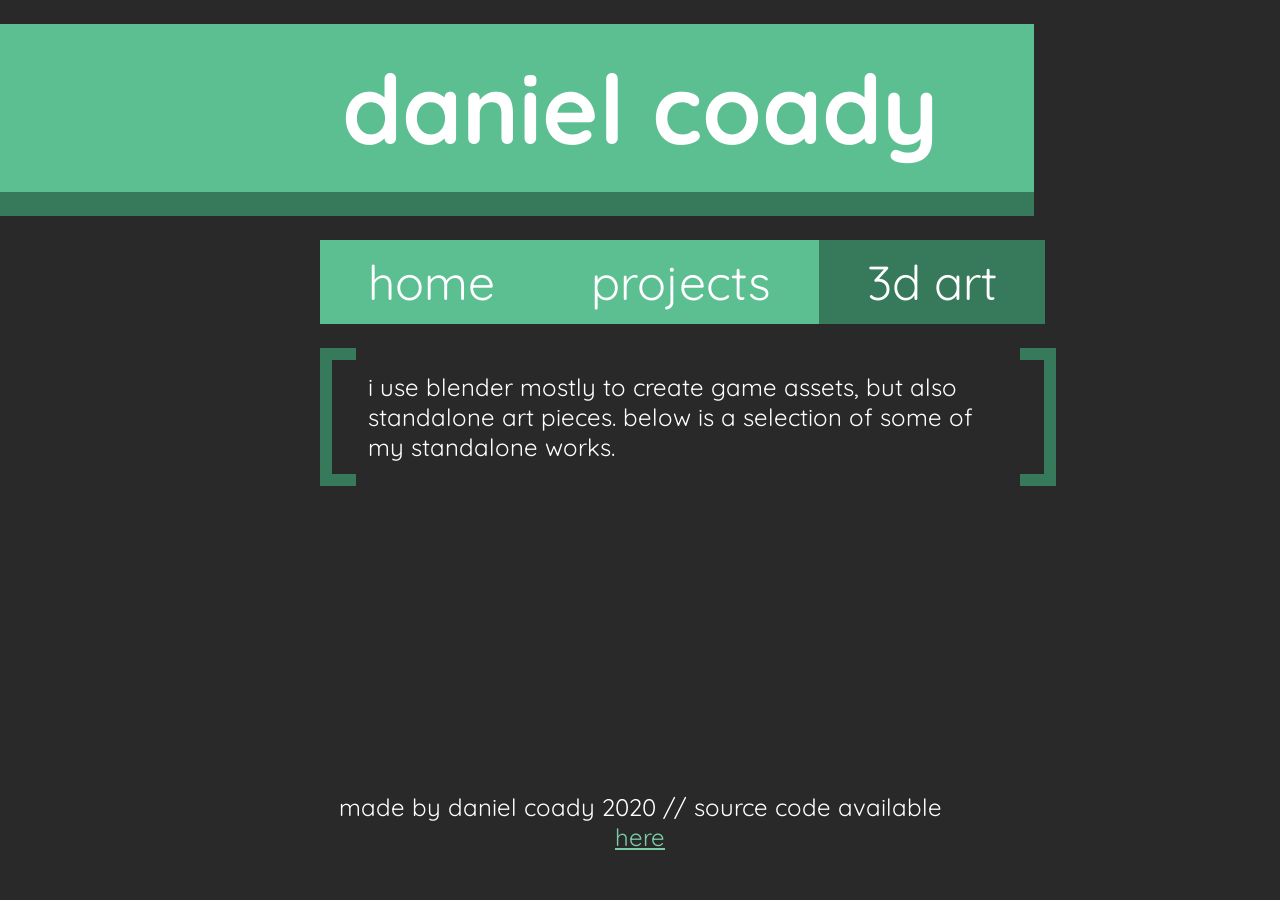
==== 3dart.html @ a42a3adc "add more content to pages" ====
<!DOCTYPE html>
<html>
    <head>
        <meta charset="UTF-8" />
        <meta name="description" content="daniel coady. full stack/game dev and 3D artist" />
        <meta name="keywords" content="daniel coady, portfolio, game dev portfolio, developer portfolio, programming portfolio, 3D artist portfolio, web developer portfolio, full stack developer portflio" />
        <meta name="author" content="Daniel Coady" />
        <meta name="viewport" content="width=device-width, initial-scale=1.0" />

        <title>daniel coady. developer, 3d artist.</title>

        <link href="https://fonts.googleapis.com/css2?family=Quicksand:wght@500&display=swap" rel="stylesheet" />
        <link href="styles/main.css" type="text/css" rel="stylesheet" />
        <link href="styles/3dart-colors.css" type="text/css" rel="stylesheet" />
    </head>

    <body>
        <header>
            <div class="header-bg"></div>
            <h1 class="header-text">Daniel Coady</h1>
        </header>

        <main>
            <nav>
                <ul>
                    <li><a href="index.html">Home</a></li>
                    <li><a href="projects.html">Projects</a></li>
                    <li class="current-nav-item"><a href="3dart.html">3D Art</a></li>
                </ul>
            </nav>

            <p class="accented-content">
                I use Blender mostly to create game assets, but also standalone art pieces. Below is a selection
                of some of my standalone works.
            </p>
        </main>

        <footer>
            <p>
                Made by Daniel Coady 2020 // Source code available
                <a href="https://github.com/pondodev/pondodotdev" target="_blank">here</a>
            </p>
        </footer>
    </body>
</html>
---- styles/main.css ----
/* general */
:root {
    font-size: 75%;

    --content-width: 50vw;
    --border-width: 2rem;
    --brackets-width: 1rem;

    /* fallback colours */
    --background-color: #292929;
    --text-color: white;
    --border-color: #5c367a;
    --accent-text-color: #AA7ECD;
    --accent-background-color: #945DC0;
}

body {
    margin: 0;
    min-height: 100vh;

    font-family: 'Quicksand', sans-serif;
    font-size: 2rem;
    text-transform: lowercase;
    color: var(--text-color);

    background-color: var(--background-color);

    display: flex;
    flex-direction: column;
    justify-content: space-between;
}

a {
    color: var(--accent-text-color);
    padding: 0.2rem;
    transition: all 0.2s ease-in-out;
}

a:hover {
    --shadow-distance: 0.5rem;
    color: var(--text-color);
    background-color: var(--accent-background-color);
    box-shadow: var(--shadow-distance) var(--shadow-distance) var(--border-color);
    transition: all 0.2s ease-in-out;
}

a:active {
    --shadow-distance: 0;
    color: var(--text-color);
    background-color: var(--border-color);
    box-shadow: var(--shadow-distance) var(--shadow-distance) transparent;
    transition: all 0.15s ease-in-out;
}

ul li {
    list-style-type: none;
}

ul {
    padding: 0;
}

.accent-text {
    color: var(--accent-text-color);
}

/* header */
header {
    margin: 2rem 0;
    position: relative;

    display: inline-block;
}

.header-text {
    background-color: var(--accent-background-color);

    text-align: center;
    font-size: 8rem;
    white-space: nowrap;

    margin: 0 auto;
    padding: 2rem 8rem;
    width: min-content;
    height: 100%;

    border-bottom: var(--border-color) solid var(--border-width);
}

.header-bg {
    background-color: var(--accent-background-color);

    position: absolute;
    top: 0;
    left: 0;

    height: calc(100% - var(--border-width));
    width: 50%;
    z-index: -1;

    border-bottom: var(--border-color) solid var(--border-width);
}

/* footer */
footer {
    padding: 4rem 0;
}

footer > p {
    text-align: center;
    margin: 0 auto;
    width: var(--content-width);
}

/* nav bar */
nav {
    font-size: 4rem;
    margin: 0 auto;
    width: max-content;
}

nav ul {
    width: max-content;
    margin: 0;
    padding: 0;
    overflow: hidden;
    background-color: var(--accent-background-color);
}

nav li {
    float: left;
}

nav a {
    display: block;
    color: var(--text-color);
    padding: 1rem 4rem;
    text-decoration: none;
}

nav a:hover, .current-nav-item {
    background-color: var(--border-color);
    box-shadow: none;
}

/* main content */
main {
    flex-grow: 1;
    width: var(--content-width);
    margin: 0 auto;
}

.section-header {
    --horizontal-padding: 4rem;

    font-size: 4rem;
    white-space: nowrap;

    border-left: var(--border-color) solid var(--brackets-width);

    padding: 0 var(--horizontal-padding);
    width: min-content;
    transform: translate(calc((var(--horizontal-padding) + var(--brackets-width)) * -1));
}

.section-subheader {
    font-size: 2rem;
    color: var(--accent-text-color);
    margin: 0;
}

.accented-content {
    padding: 2rem 4rem;
    margin: 2rem auto;
    position: relative;
    width: max-content;
    max-width: var(--content-width);
}

.accented-content:before, .accented-content:after {
    content: "";
    position: absolute;
    width: 2rem;
    top: 0;
    bottom: 0;
    border: var(--border-color) solid var(--brackets-width);
}

.accented-content:before {
    border-right: none;
    left: 0;
}

.accented-content:after {
    border-left: none;
    right: 0;
}
---- styles/3dart-colors.css ----
:root {
    --background-color: #292929;
    --text-color: white;
    --border-color: #367a5b;
    --accent-text-color: #7ccca8;
    --accent-background-color: #5cbf92;
}
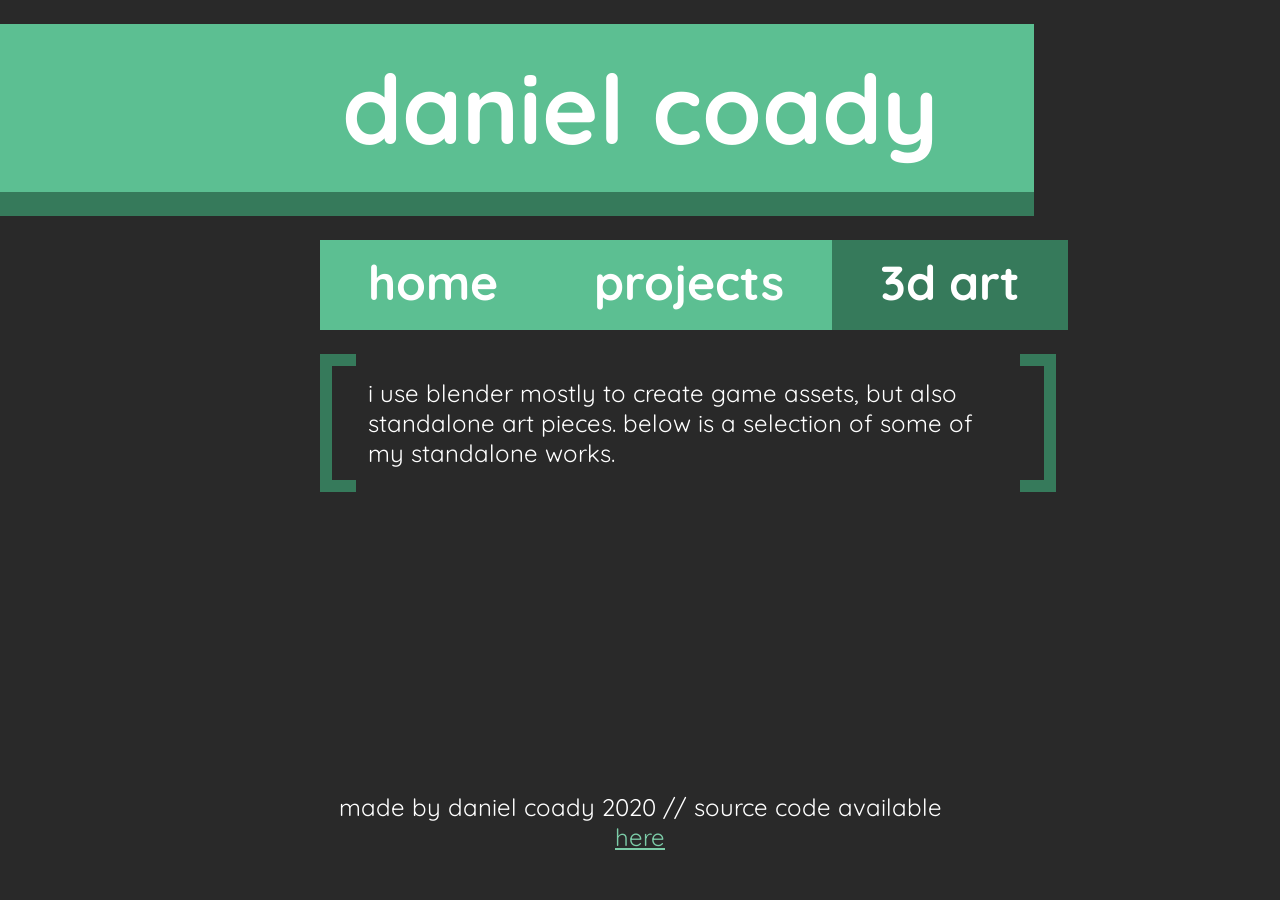
==== commit b8e32b1b: "improve navbar" ====
--- a/3dart.html
+++ b/3dart.html
@@ -7,7 +7,7 @@
         <meta name="author" content="Daniel Coady" />
         <meta name="viewport" content="width=device-width, initial-scale=1.0" />
 
-        <title>daniel coady. developer, 3d artist.</title>
+        <title>daniel coady. - 3d art.</title>
 
         <link href="https://fonts.googleapis.com/css2?family=Quicksand:wght@500&display=swap" rel="stylesheet" />
         <link href="styles/main.css" type="text/css" rel="stylesheet" />
@@ -25,7 +25,7 @@
                 <ul>
                     <li><a href="index.html">Home</a></li>
                     <li><a href="projects.html">Projects</a></li>
-                    <li class="current-nav-item"><a href="3dart.html">3D Art</a></li>
+                    <li><a class="current-nav-item" href="3dart.html">3D Art</a></li>
                 </ul>
             </nav>
 
--- a/styles/main.css
+++ b/styles/main.css
@@ -135,10 +135,18 @@
     display: block;
     color: var(--text-color);
     padding: 1rem 4rem;
+    padding-bottom: 0.5rem;
     text-decoration: none;
-}
-
-nav a:hover, .current-nav-item {
+    border-bottom: transparent solid 1rem;
+    font-weight: bold;
+}
+
+nav a:hover:not(.current-nav-item) {
+    border-bottom: var(--border-color) solid 1rem;
+    box-shadow: none;
+}
+
+.current-nav-item, nav a:hover.current-nav-item {
     background-color: var(--border-color);
     box-shadow: none;
 }
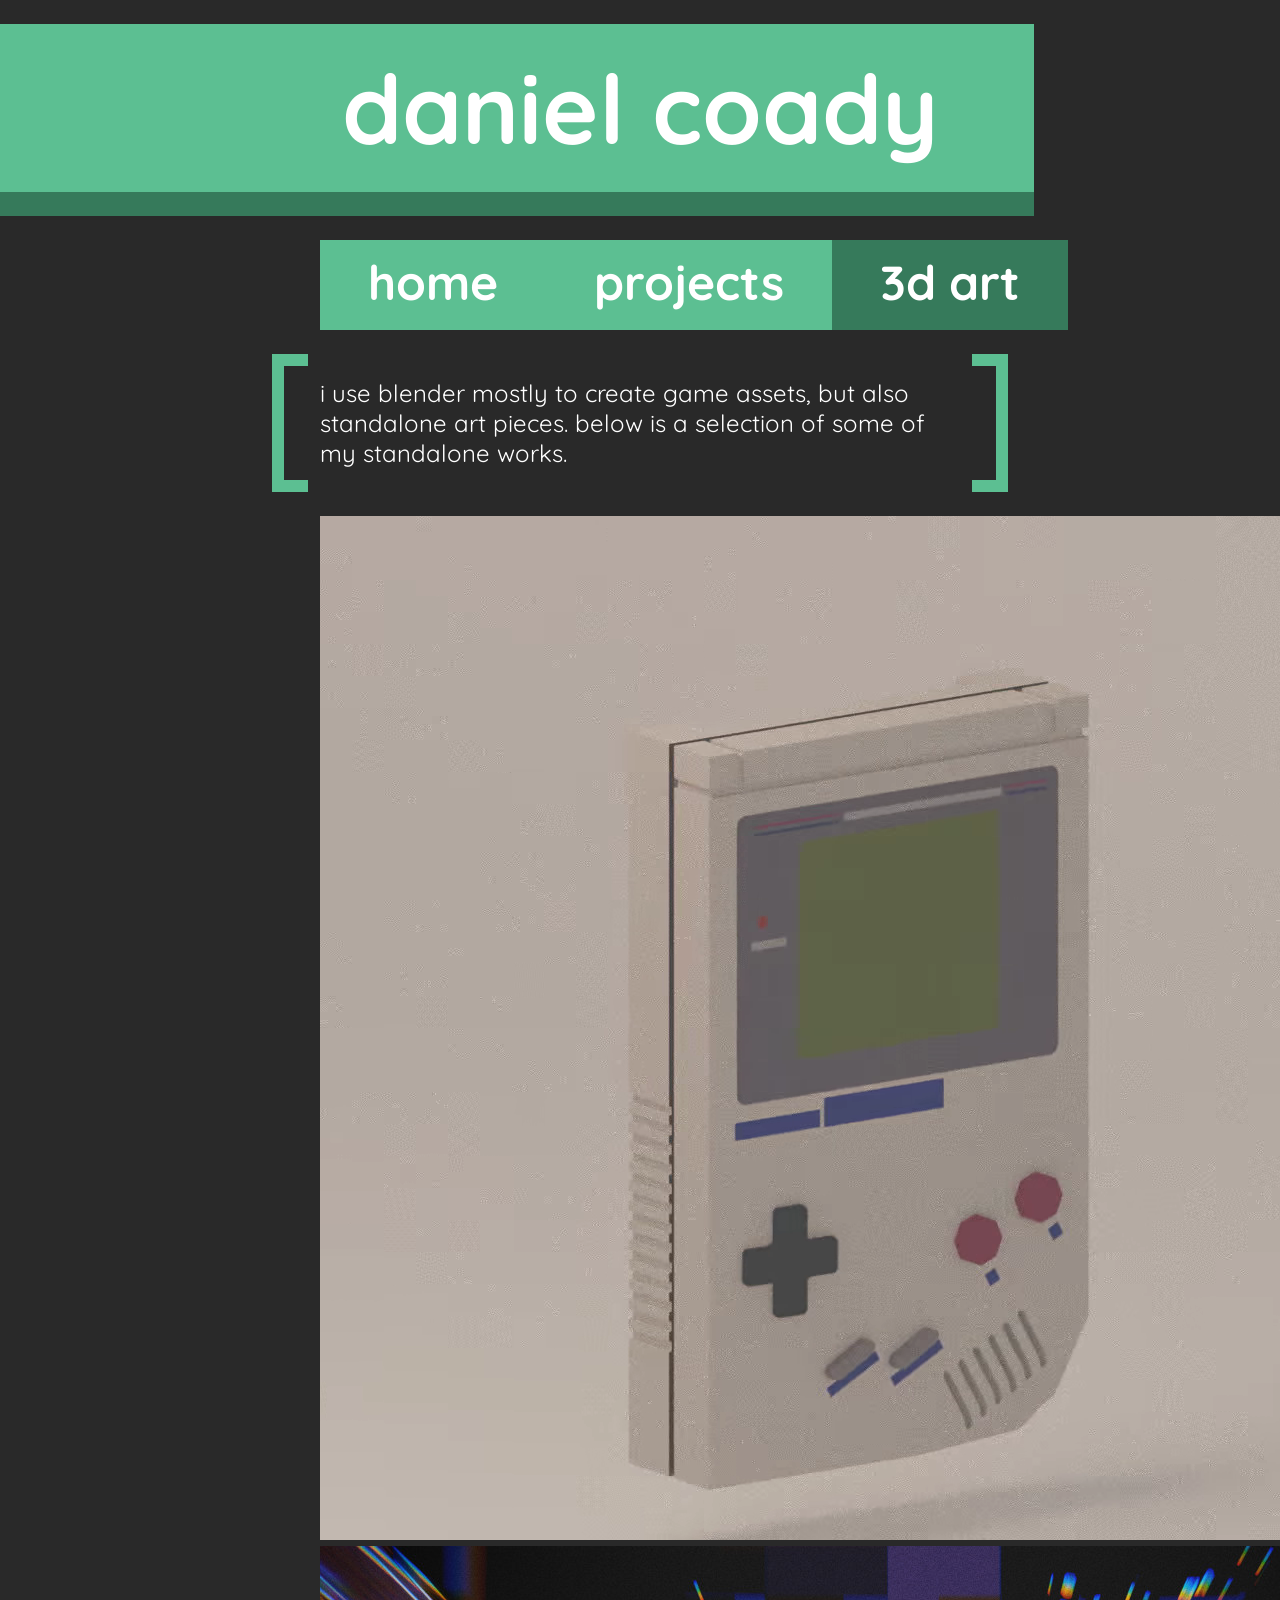
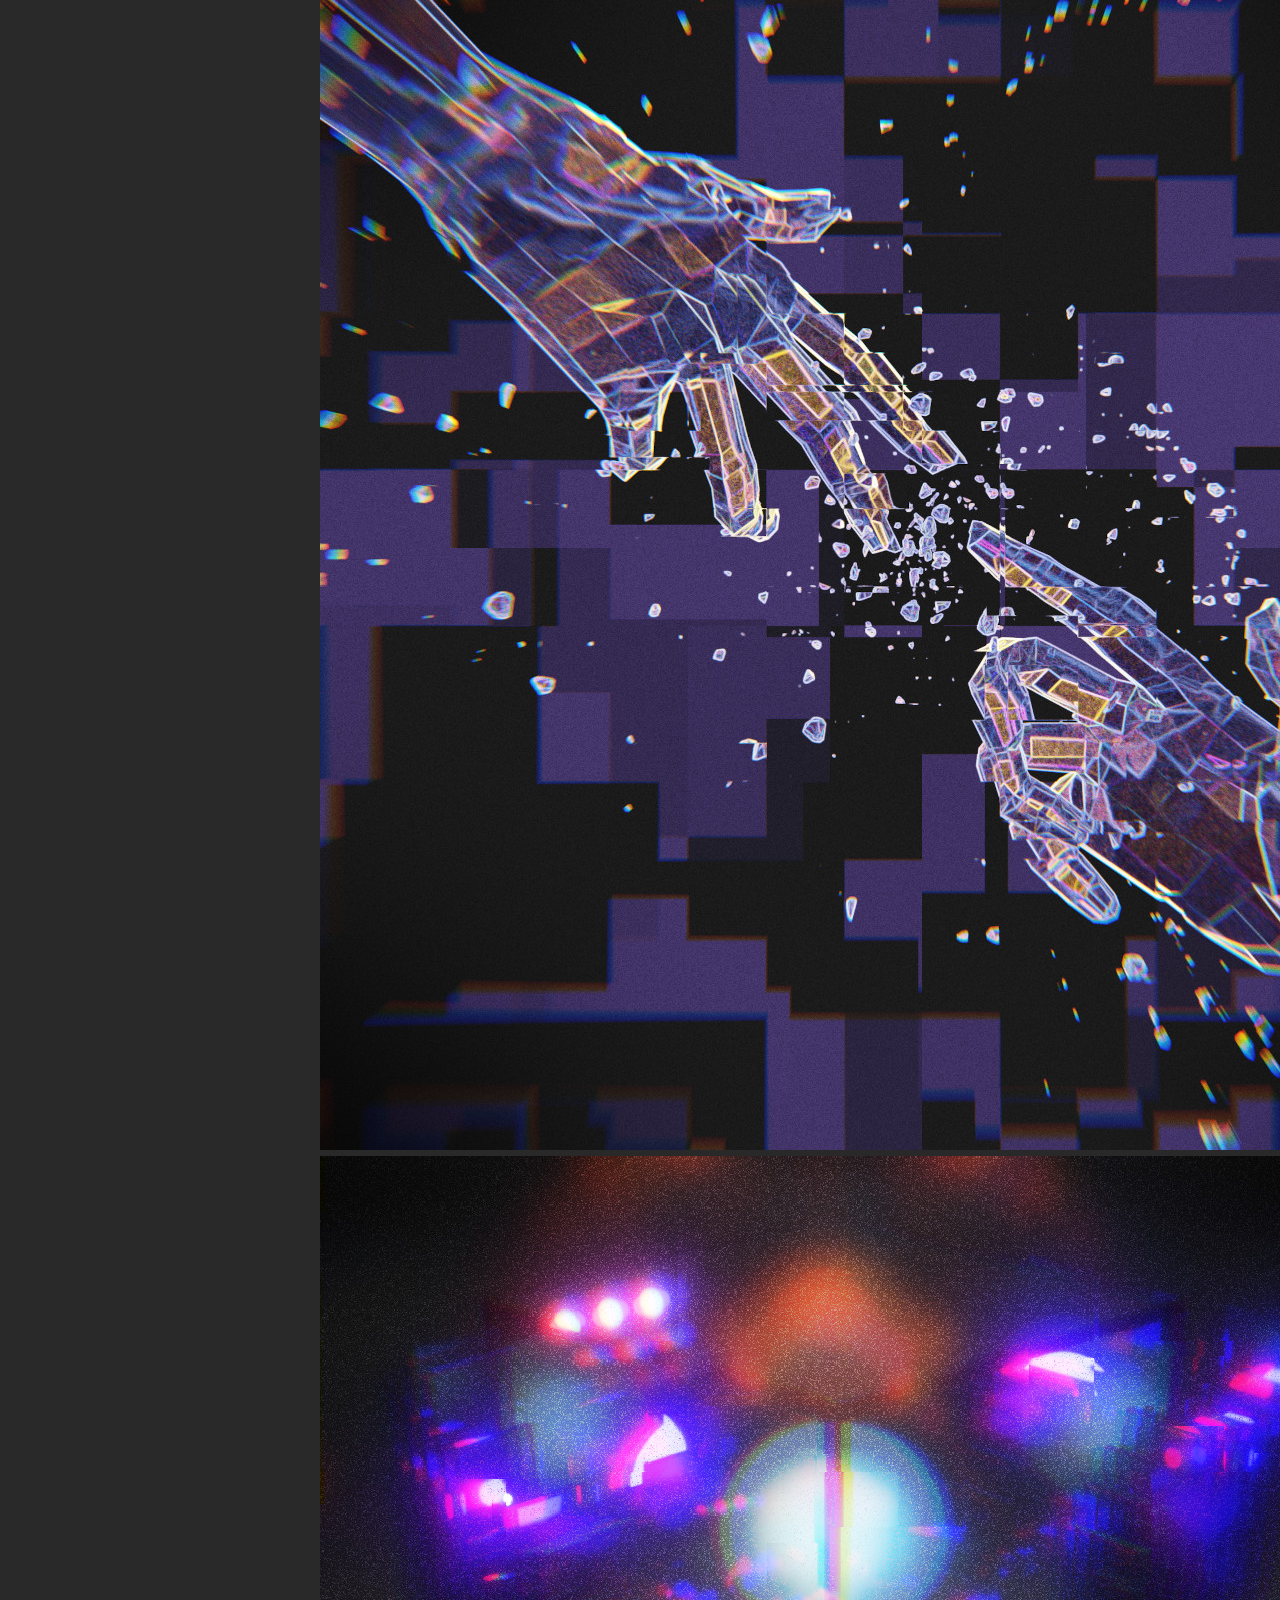
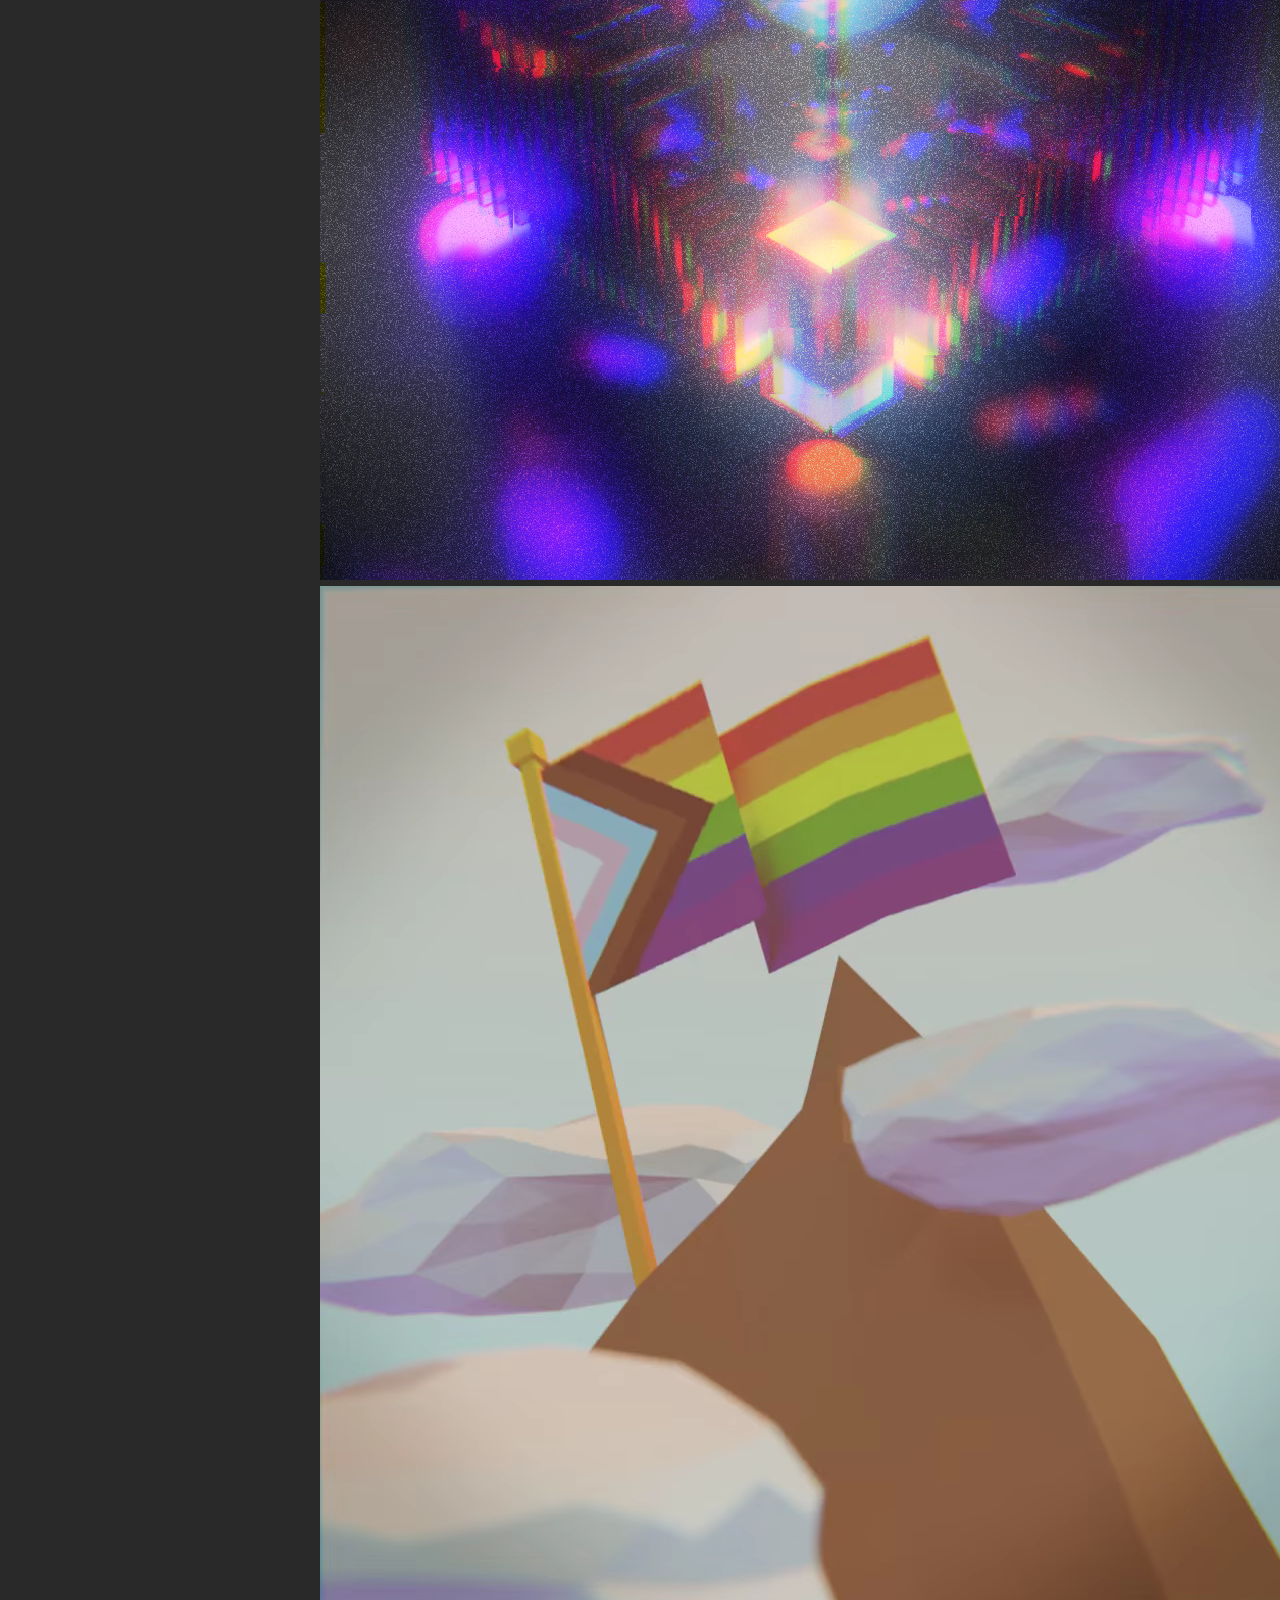
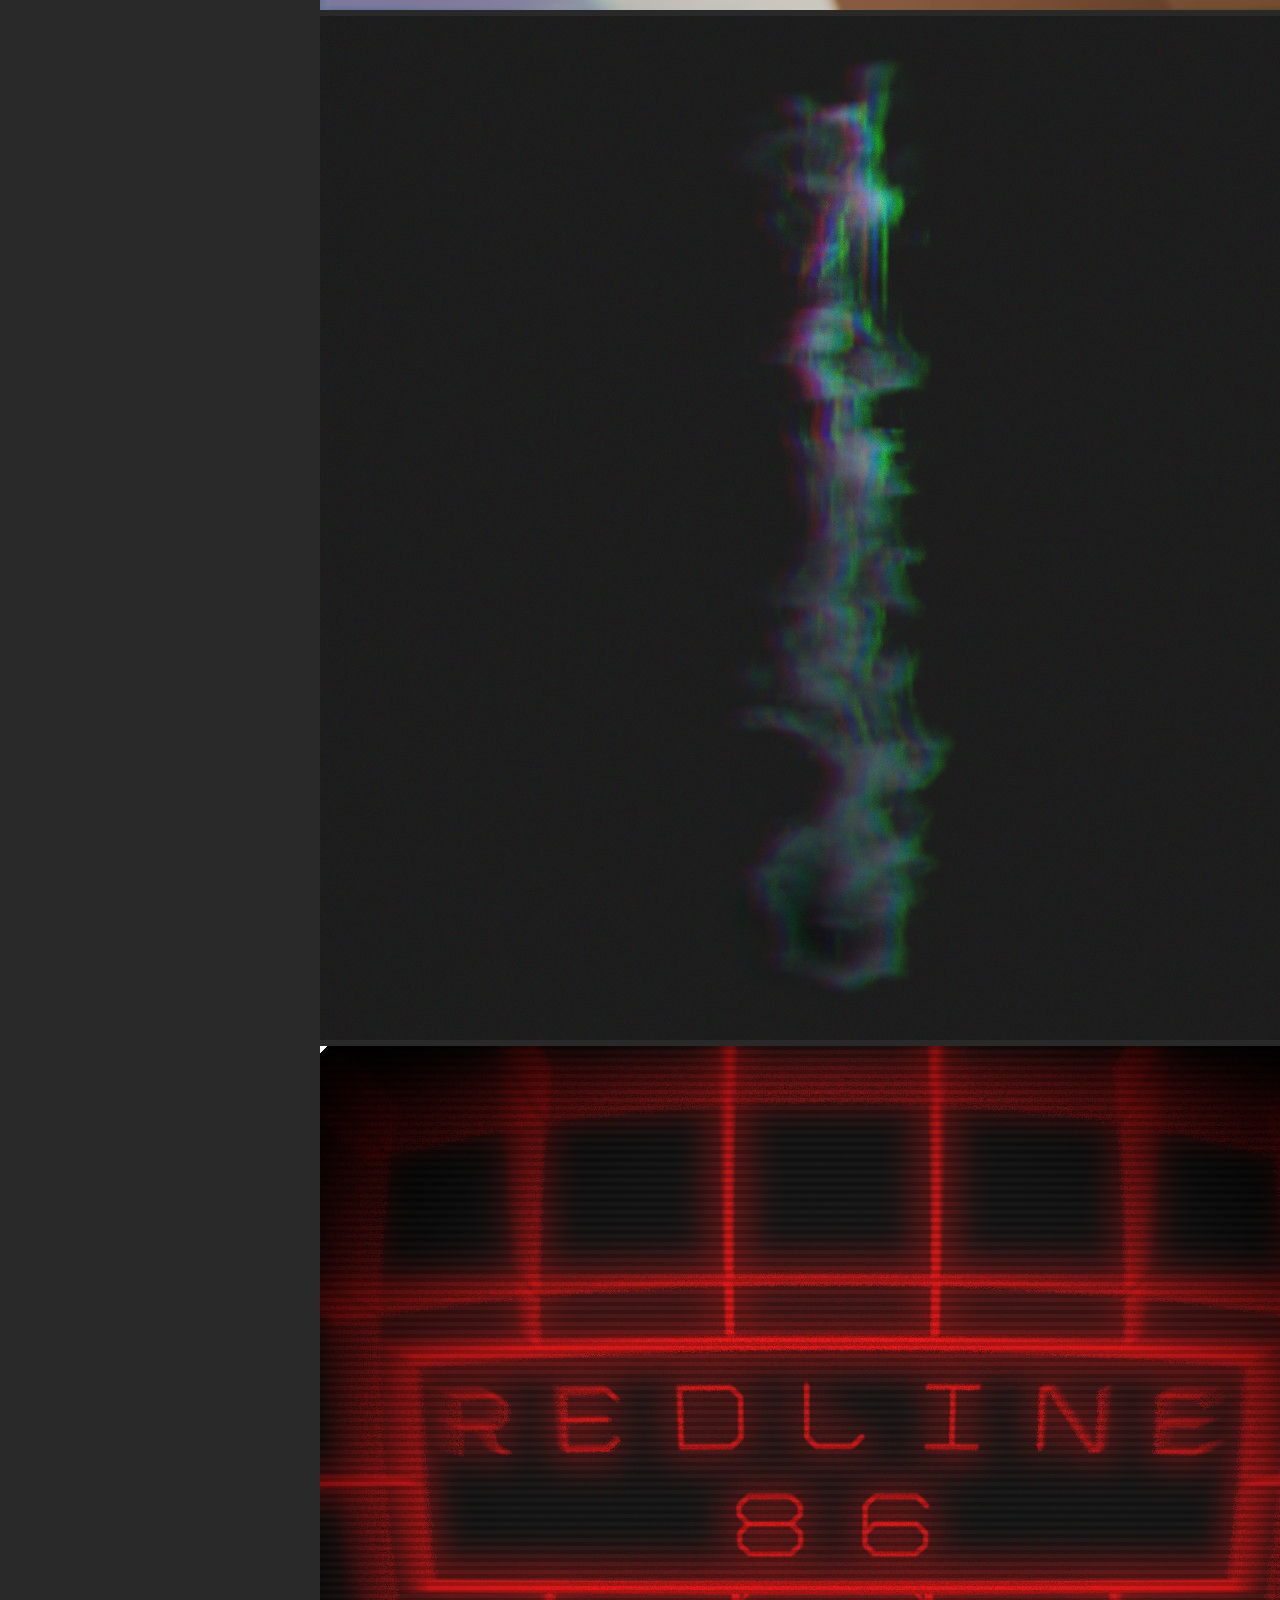
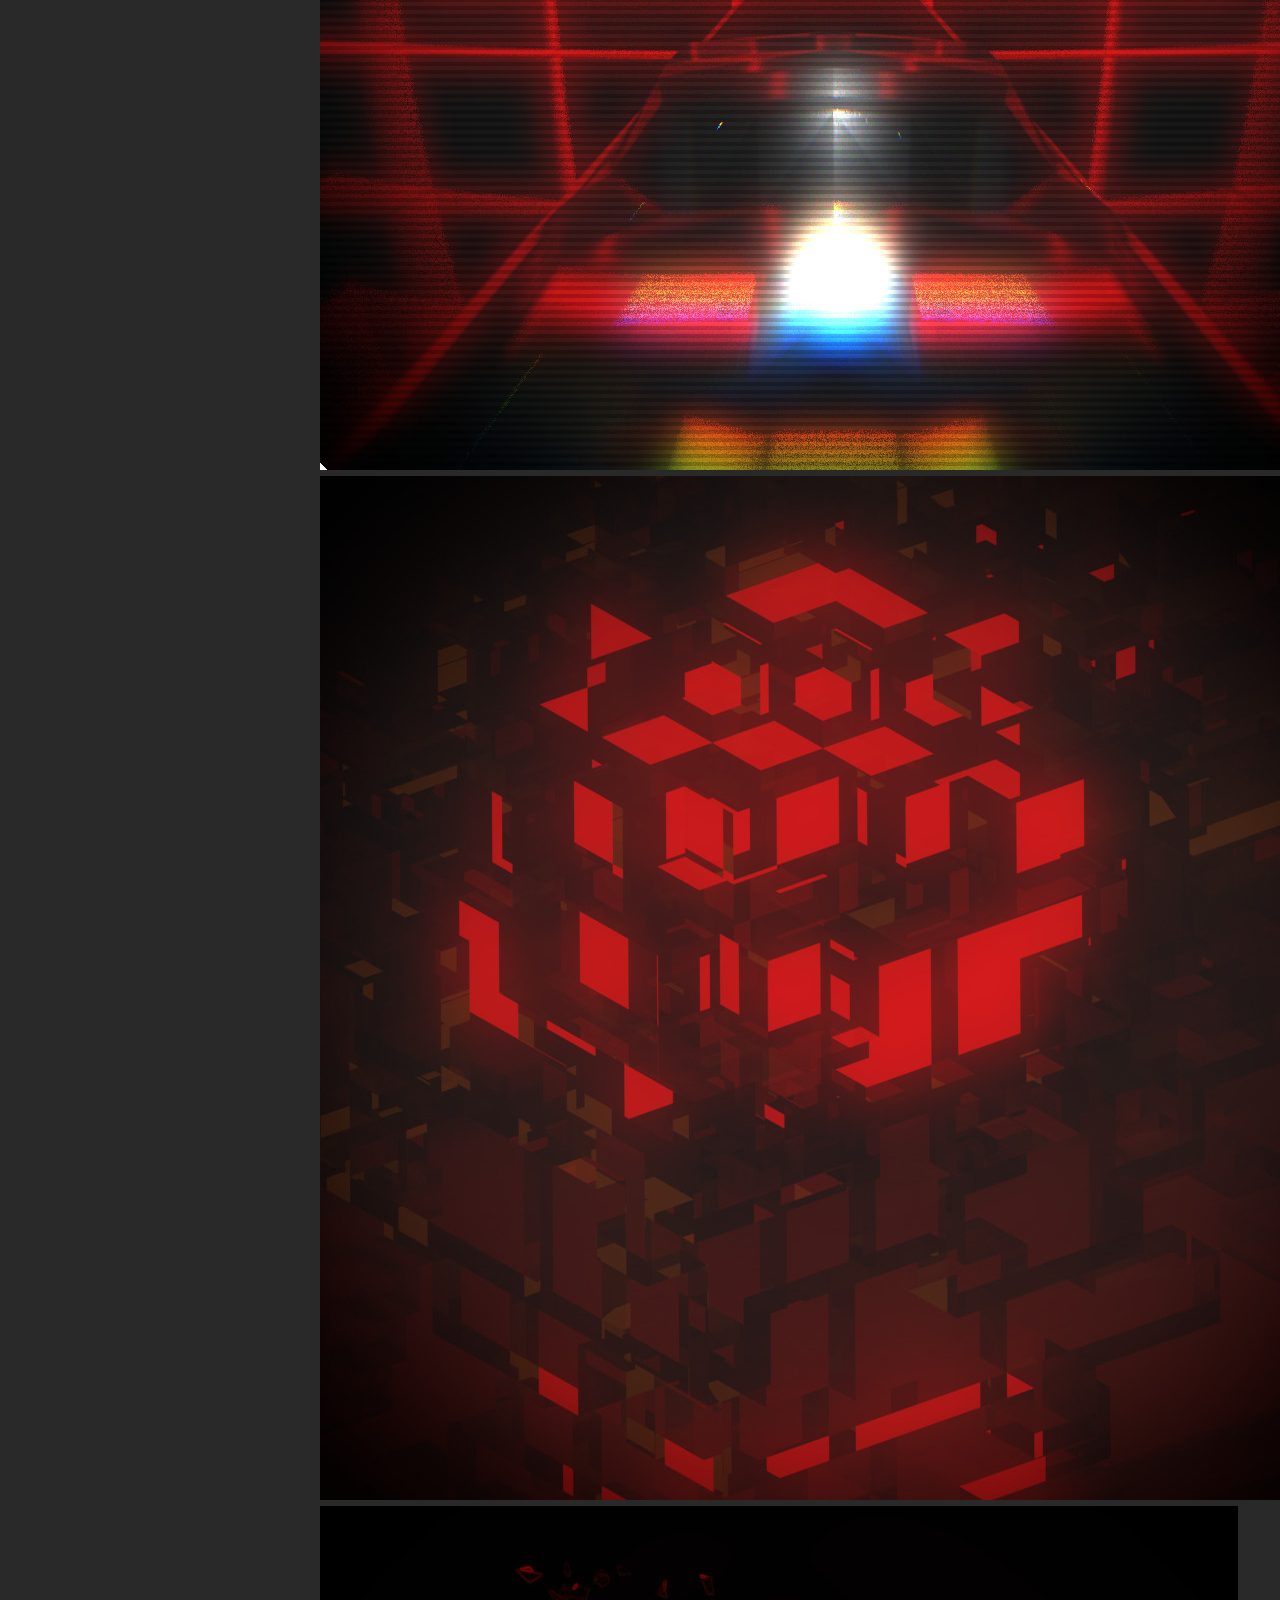
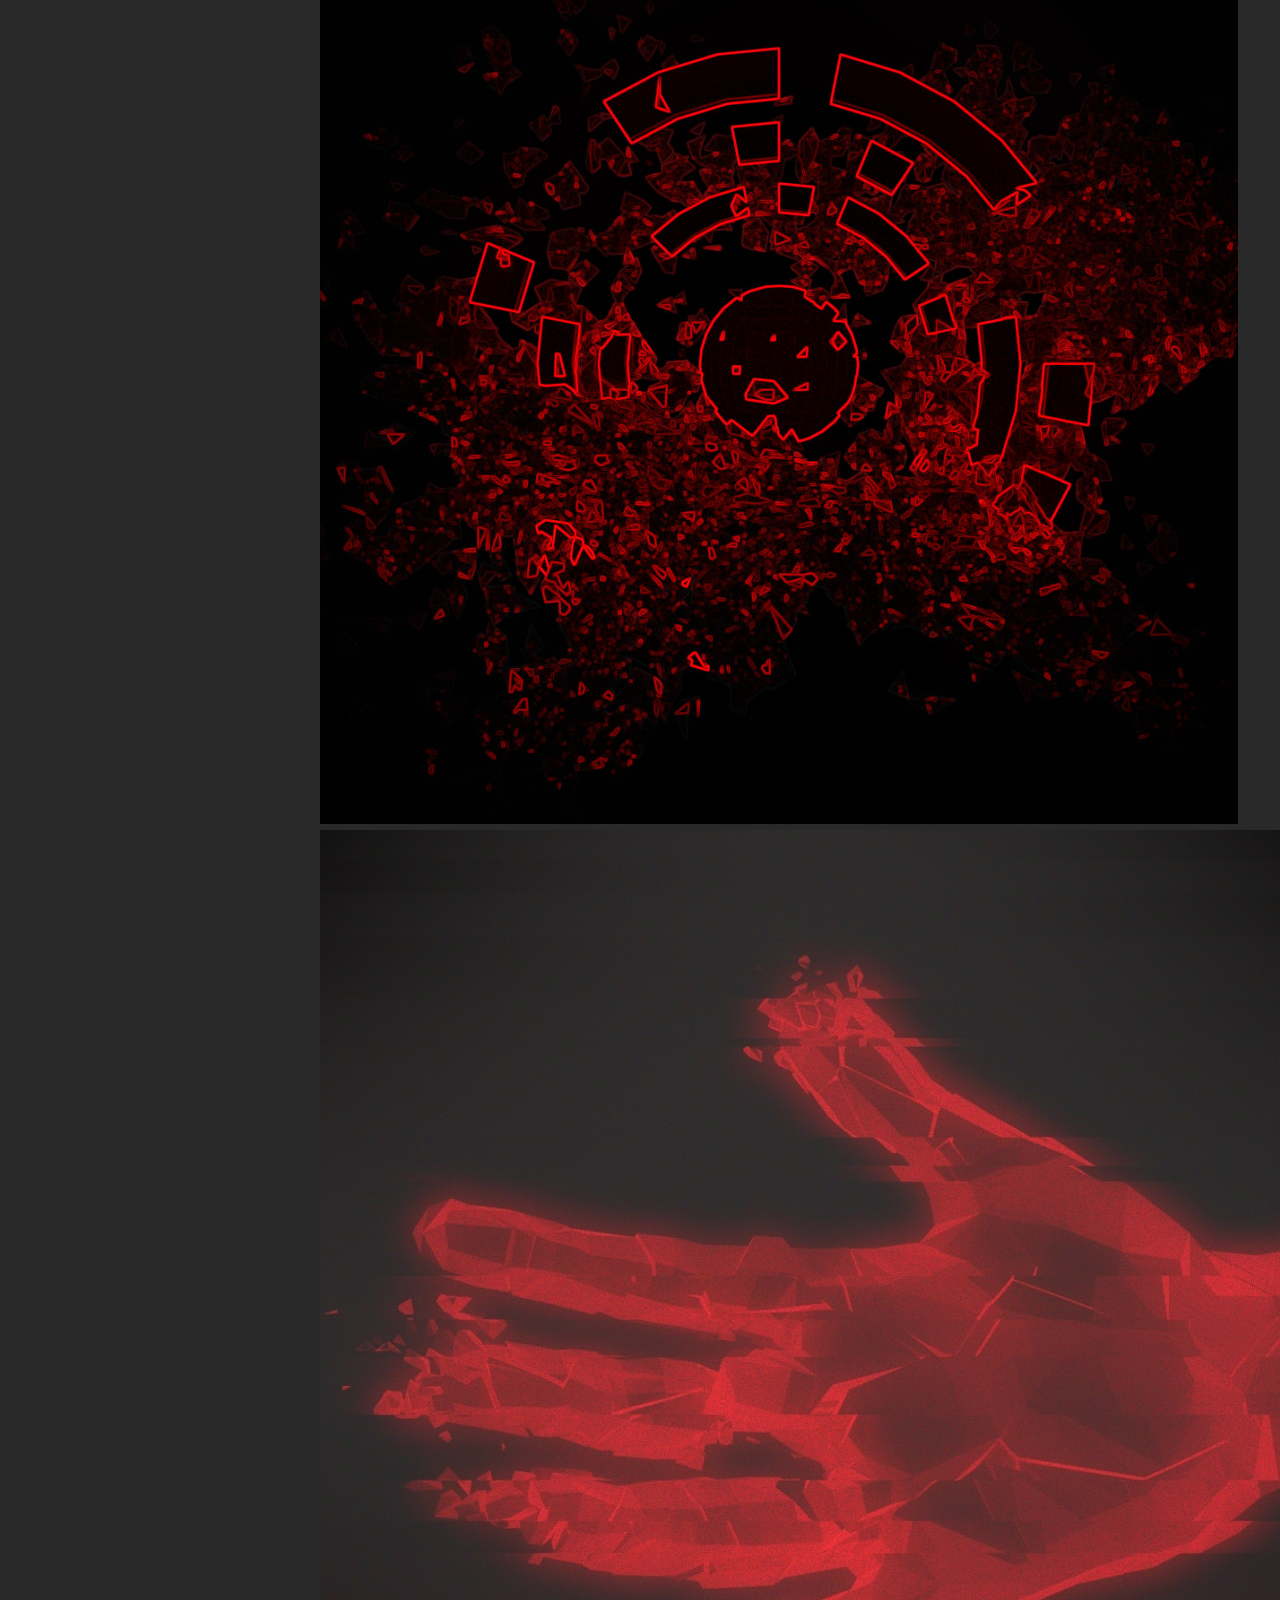
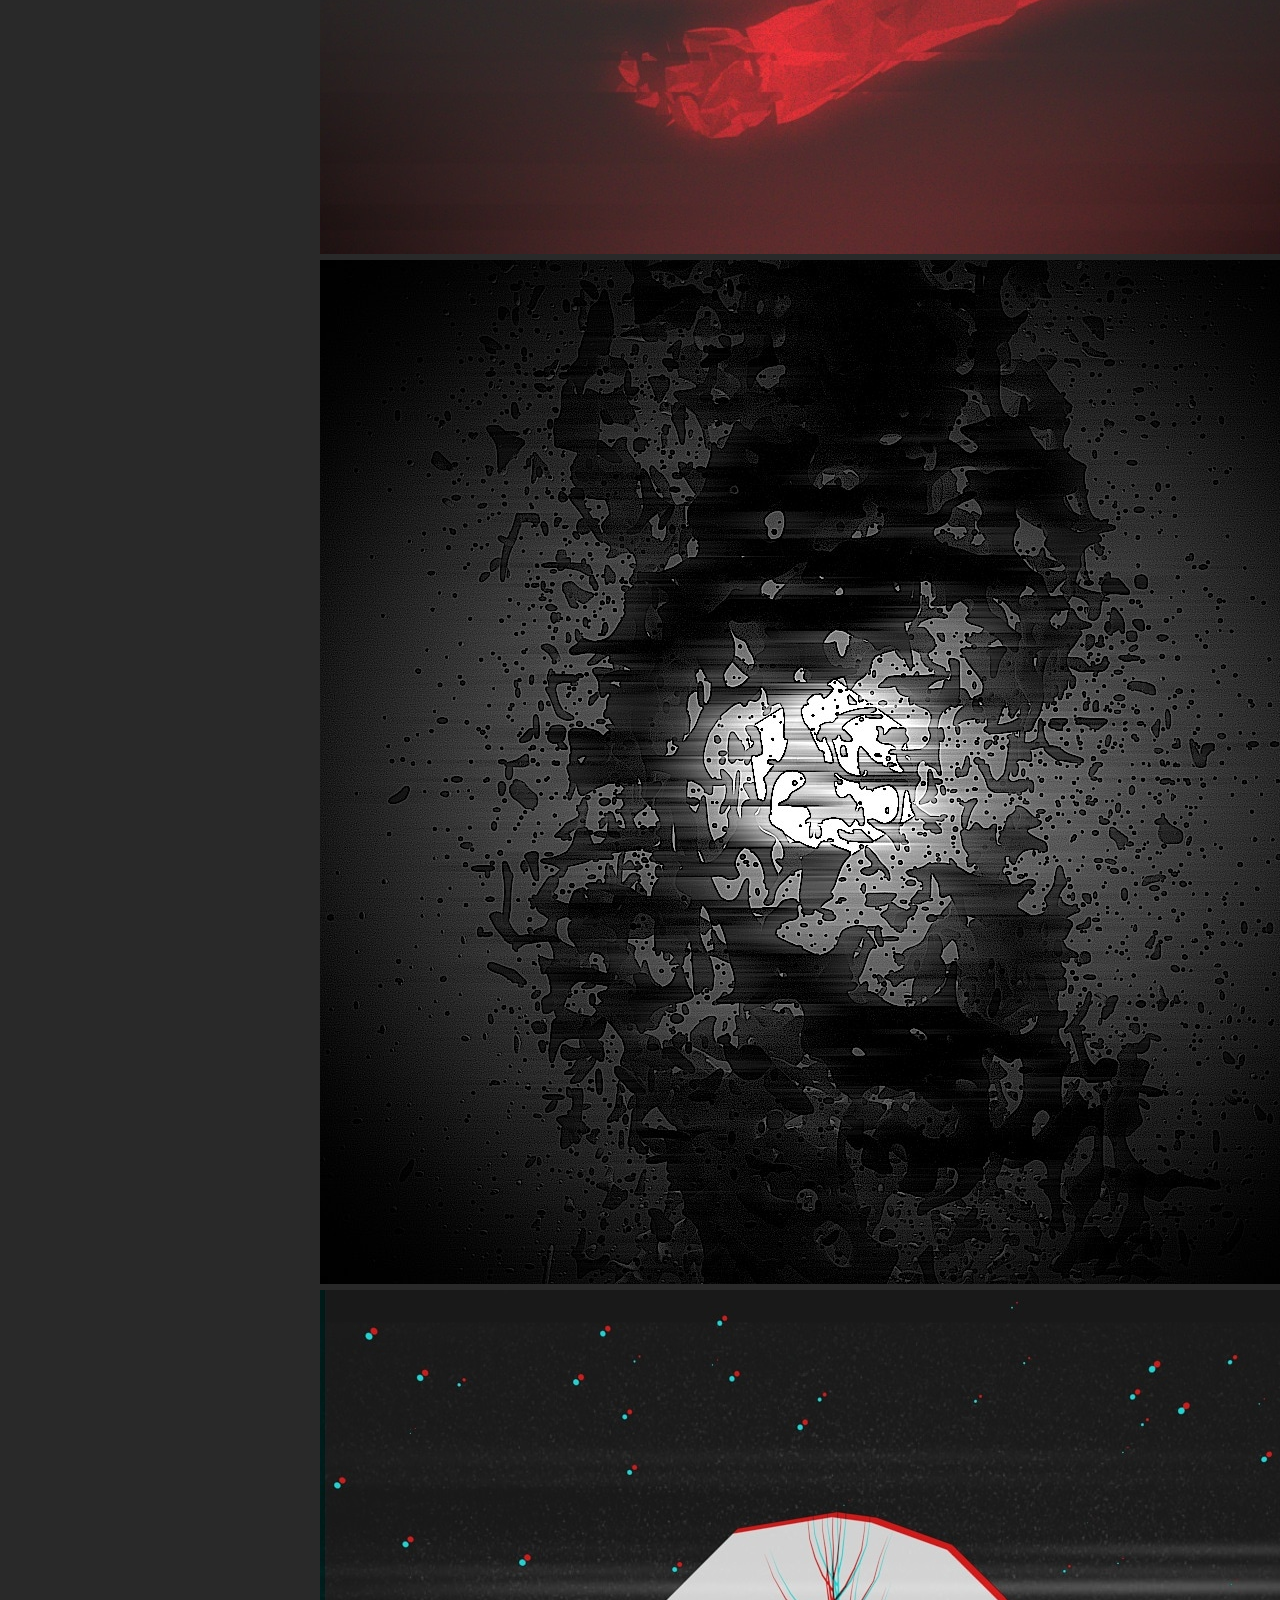
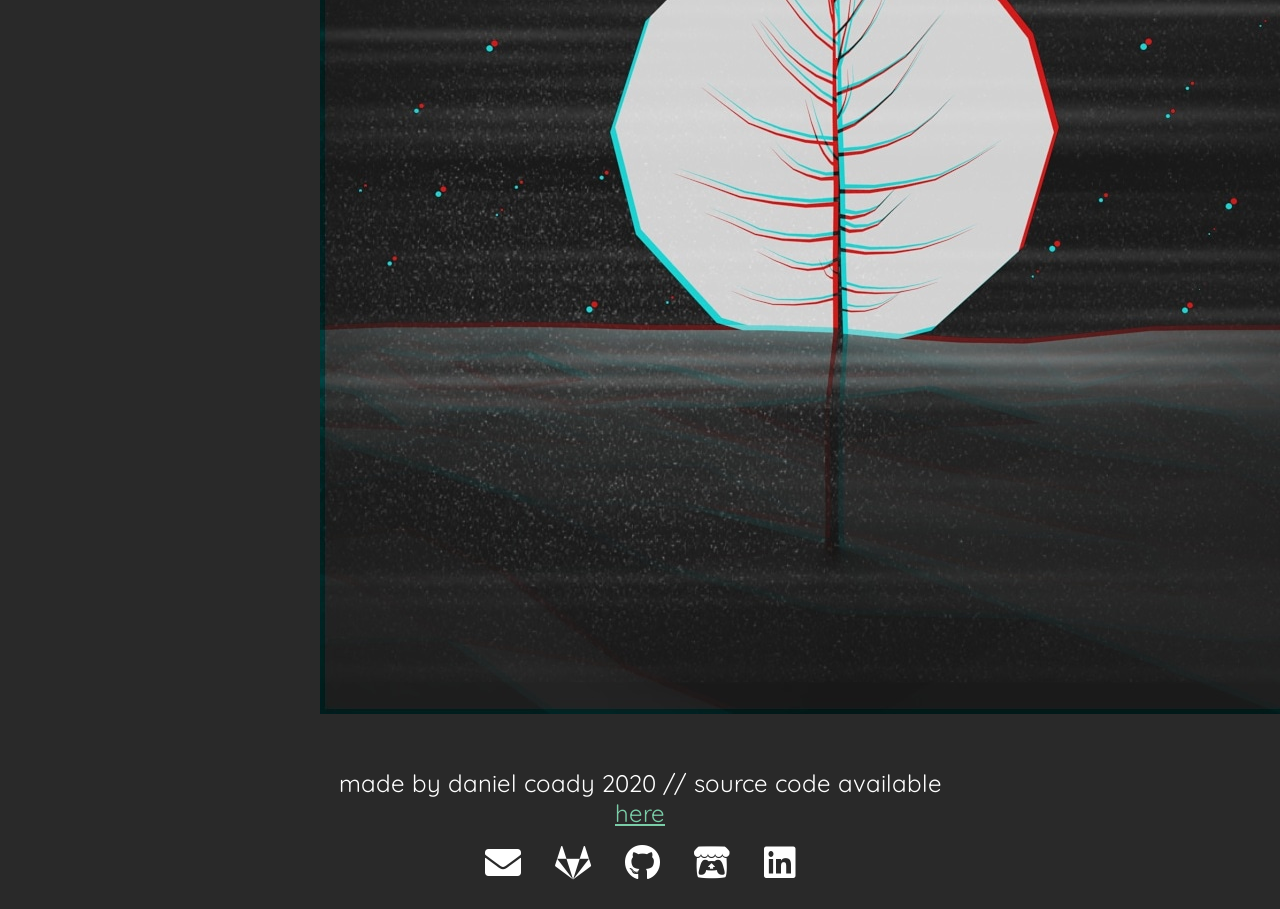
==== commit 6e18522d: "add fontawesome5, add social links in footer" ====
--- a/3dart.html
+++ b/3dart.html
@@ -9,8 +9,13 @@
 
         <title>daniel coady. - 3d art.</title>
 
+        <!-- fonts -->
         <link href="https://fonts.googleapis.com/css2?family=Quicksand:wght@500&display=swap" rel="stylesheet" />
+        <link href="fontawesome5/css/all.css" rel="stylesheet" />
+
+        <!-- our styles -->
         <link href="styles/main.css" type="text/css" rel="stylesheet" />
+        <link href="styles/3dart.css" type="text/css" rel="stylesheet" />
         <link href="styles/3dart-colors.css" type="text/css" rel="stylesheet" />
     </head>
 
@@ -33,6 +38,25 @@
                 I use Blender mostly to create game assets, but also standalone art pieces. Below is a selection
                 of some of my standalone works.
             </p>
+            <div class="art-showcase">
+                <video autoplay loop muted playsinline>
+                    <source src="images/gameboy.webm" type="video/webm" />
+                    <source src="images/gameboy.mp4" type="video/mp4" />
+                </video>
+                <img src="images/reach.jpg" alt="Reach art piece" />
+                <img src="images/mesmer.jpg" alt="Mesmer art piece" />
+                <video autoplay loop muted playsinline>
+                    <source src="images/pride.webm" type="video/webm" />
+                    <source src="images/pride.mp4" type="video/mp4" />
+                </video>
+                <img src="images/smoke.jpg" alt="Smoke art piece" />
+                <img src="images/redline86.jpg" alt="Redline 86 art piece" />
+                <img src="images/dimension.jpg" alt="Dimension art piece" />
+                <img src="images/portal.jpg" alt="Portal art piece" />
+                <img src="images/hand.jpg" alt="Hand art piece" />
+                <img src="images/sploosh.jpg" alt="Sploosh art piece" />
+                <img src="images/tree.jpg" alt="Tree art piece" />
+            </div>
         </main>
 
         <footer>
@@ -40,6 +64,13 @@
                 Made by Daniel Coady 2020 // Source code available
                 <a href="https://github.com/pondodev/pondodotdev" target="_blank">here</a>
             </p>
+            <p class="socials">
+                <a class="fas fa-envelope" href="index.html#contactme"></a>
+                <a class="fab fa-gitlab" href="https://gitlab.com/pondodev" target="_blank"></a>
+                <a class="fab fa-github" href="https://github.com/pondodev" target="_blank"></a>
+                <a class="fab fa-itch-io" href="https://pondodev.itch.io" target="_blank"></a>
+                <a class="fab fa-linkedin" href="https://www.linkedin.com/in/daniel-coady-74198514a/" target="_blank"></a>
+            </p>
         </footer>
     </body>
 </html>
--- a/styles/main.css
+++ b/styles/main.css
@@ -103,7 +103,8 @@
 
 /* footer */
 footer {
-    padding: 4rem 0;
+    padding-top: 4rem;
+    padding-bottom: 2rem;
 }
 
 footer > p {
@@ -159,16 +160,16 @@
 }
 
 .section-header {
-    --horizontal-padding: 4rem;
+    --left-padding: calc(4rem - var(--brackets-width));
 
     font-size: 4rem;
     white-space: nowrap;
 
-    border-left: var(--border-color) solid var(--brackets-width);
-
-    padding: 0 var(--horizontal-padding);
+    border-left: var(--accent-background-color) solid var(--brackets-width);
+
+    padding-left: var(--left-padding);
     width: min-content;
-    transform: translate(calc((var(--horizontal-padding) + var(--brackets-width)) * -1));
+    transform: translate(calc((var(--left-padding) + var(--brackets-width)) * -1));
 }
 
 .section-subheader {
@@ -178,11 +179,13 @@
 }
 
 .accented-content {
-    padding: 2rem 4rem;
+    --horizontal-padding: 4rem;
+    padding: 2rem var(--horizontal-padding);
     margin: 2rem auto;
     position: relative;
     width: max-content;
     max-width: var(--content-width);
+    transform: translate(calc(var(--horizontal-padding) * -1));
 }
 
 .accented-content:before, .accented-content:after {
@@ -191,7 +194,7 @@
     width: 2rem;
     top: 0;
     bottom: 0;
-    border: var(--border-color) solid var(--brackets-width);
+    border: var(--accent-background-color) solid var(--brackets-width);
 }
 
 .accented-content:before {
@@ -202,4 +205,41 @@
 .accented-content:after {
     border-left: none;
     right: 0;
+}
+
+.button {
+    background-color: var(--accent-background-color);
+    color: var(--text-color);
+    font-weight: bold;
+    padding: 1rem 2rem;
+    display: block;
+    width: max-content;
+    text-decoration: none;
+}
+
+.socials {
+    margin: 1rem auto;
+    margin-bottom: 0;
+    font-size: 3rem;
+}
+
+.socials > a {
+    margin: 0 1rem;
+    padding: 0;
+    color: var(--text-color);
+    text-decoration: none;
+    transition: all 0.2s ease-in-out;
+}
+
+.socials > a:hover {
+    box-shadow: none;
+    background-color: transparent;
+    color: var(--accent-text-color);
+    transition: all 0.2s ease-in-out;
+}
+
+.socials > a:active {
+    background-color: transparent;
+    color: var(--border-color);
+    transition: all 0.15s ease-in-out;
 }
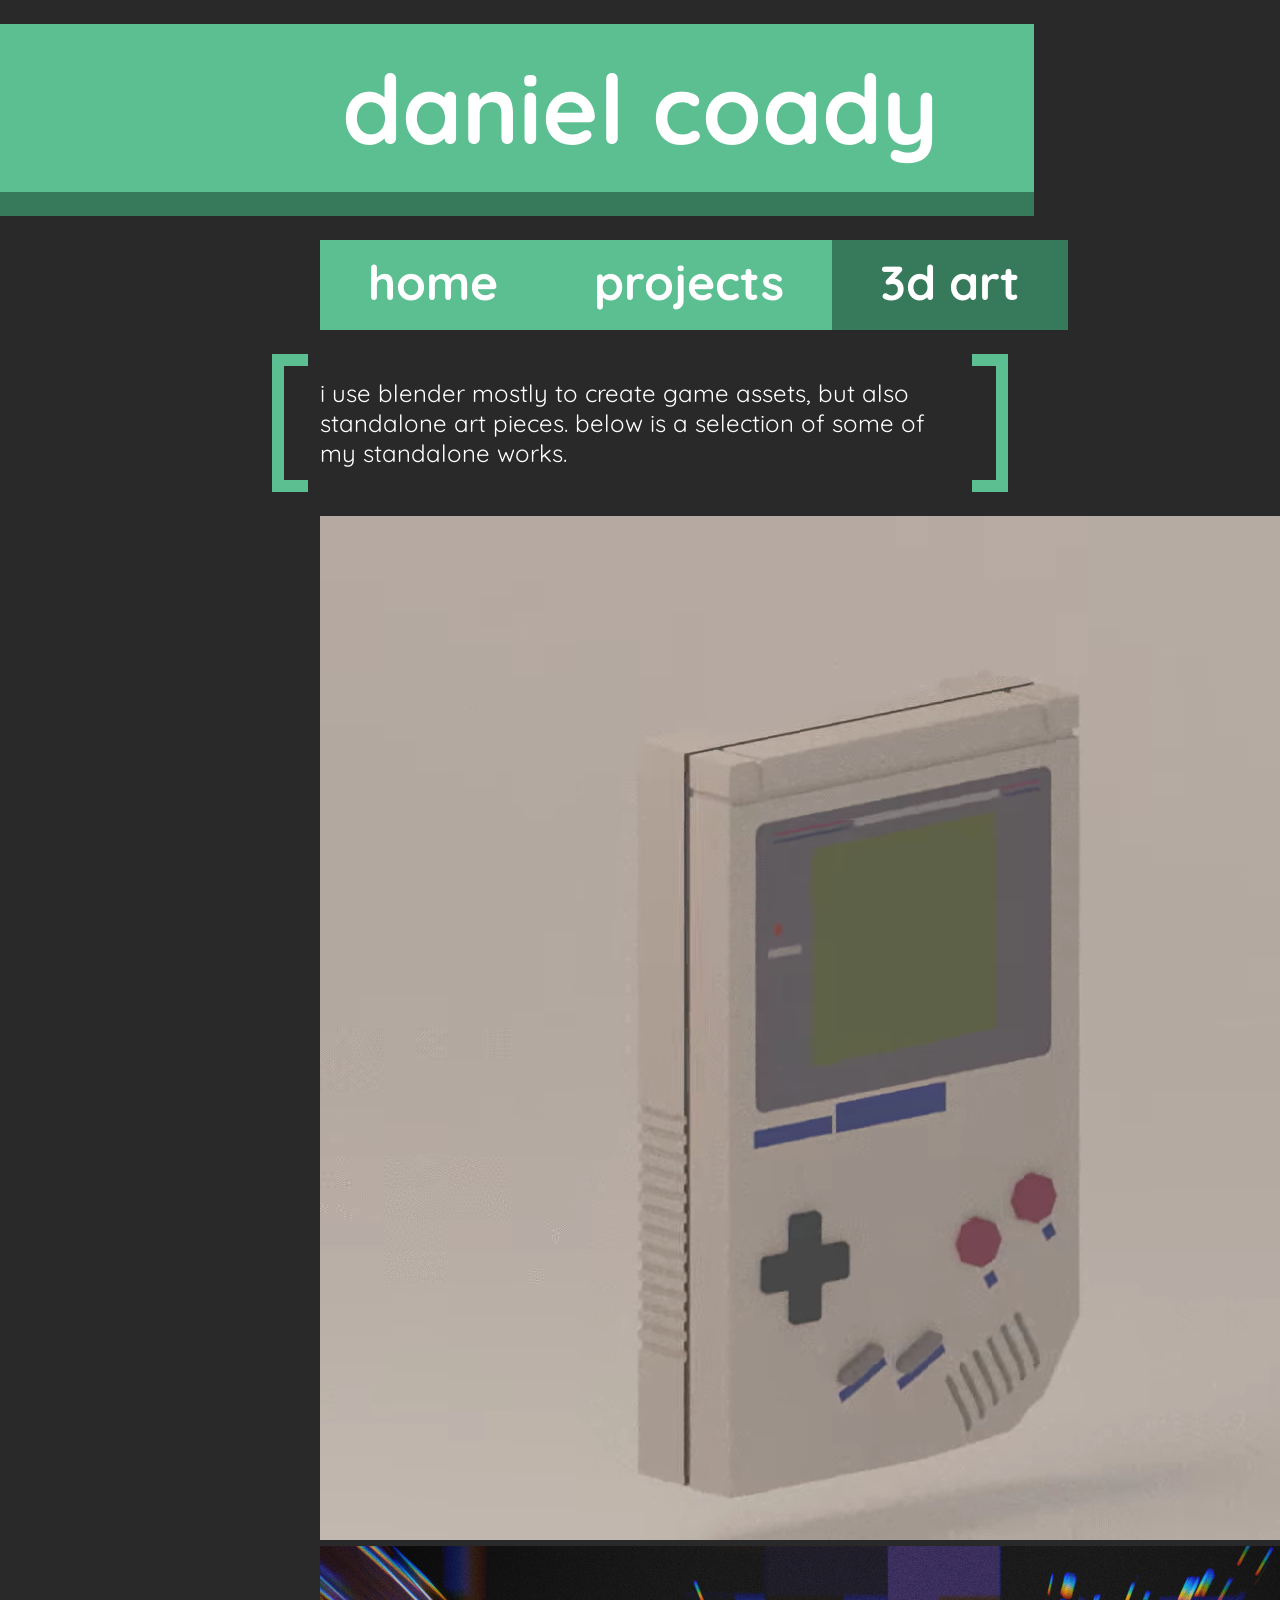
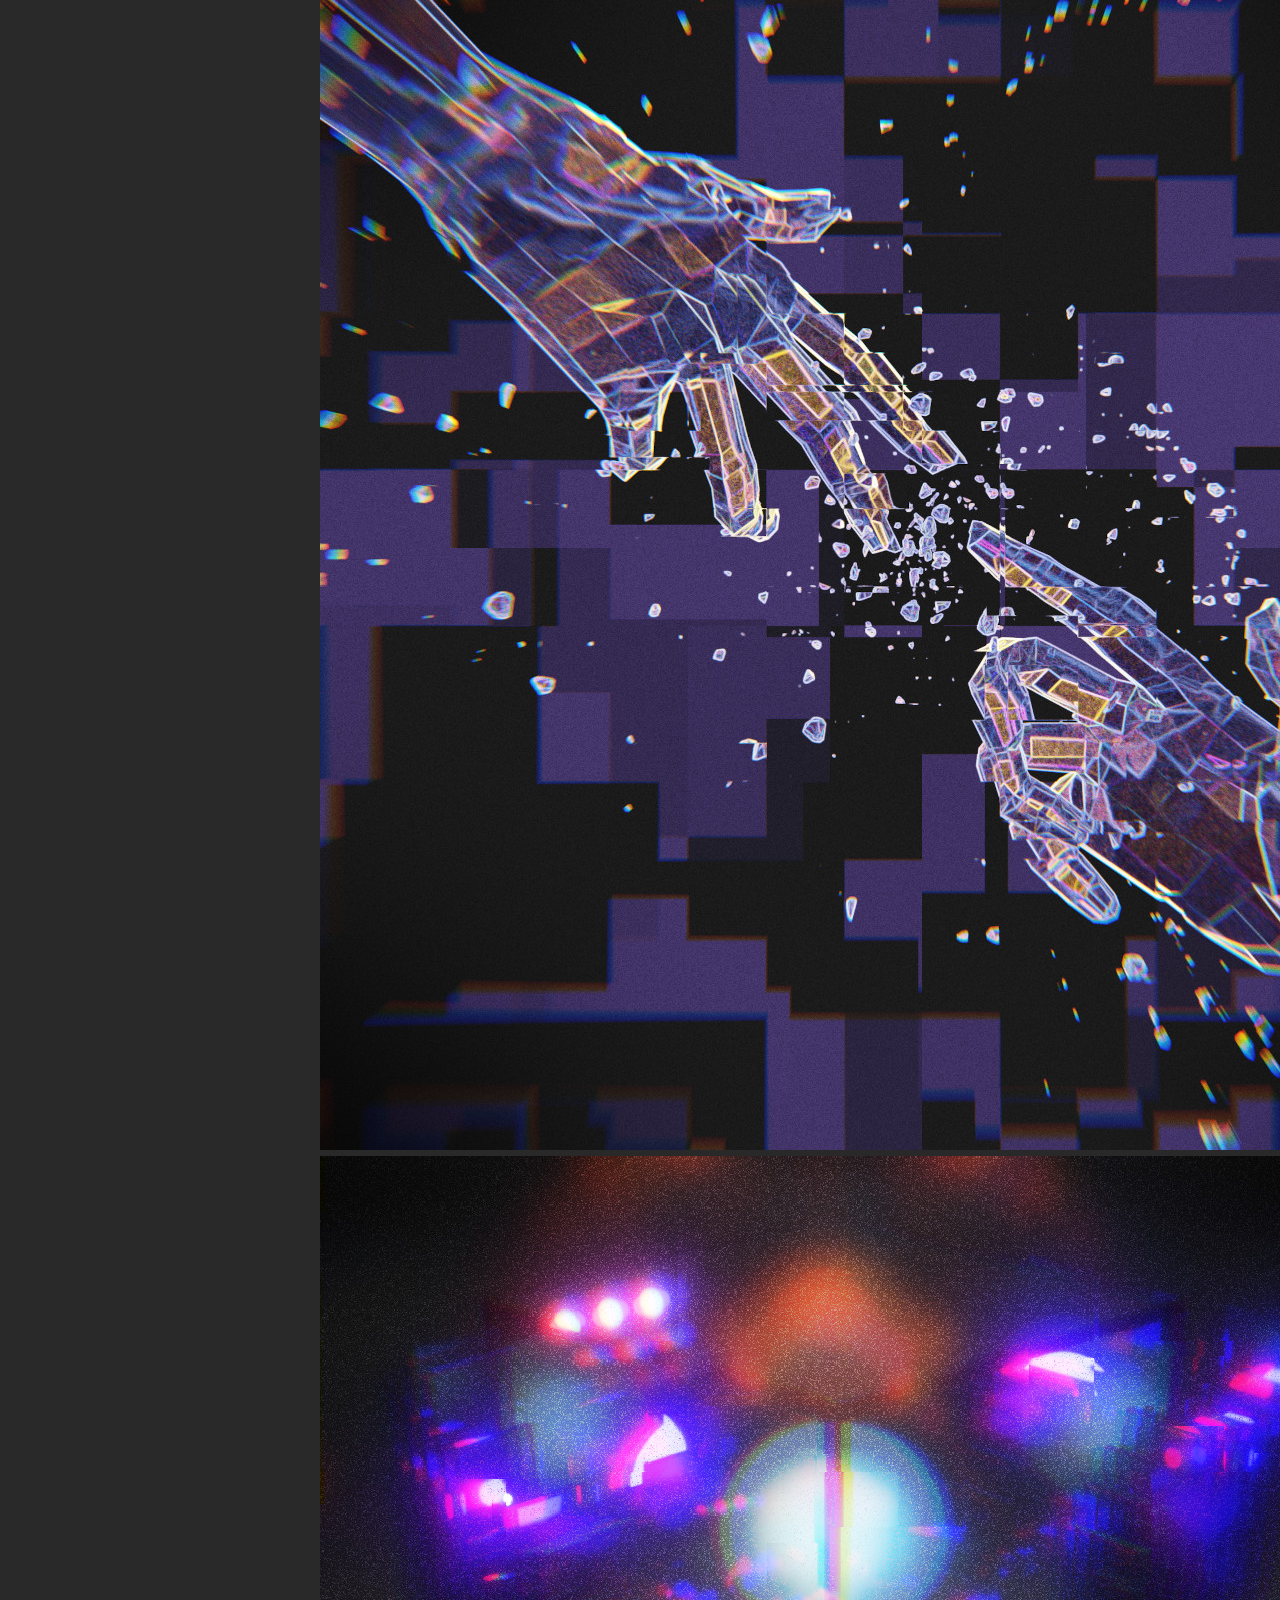
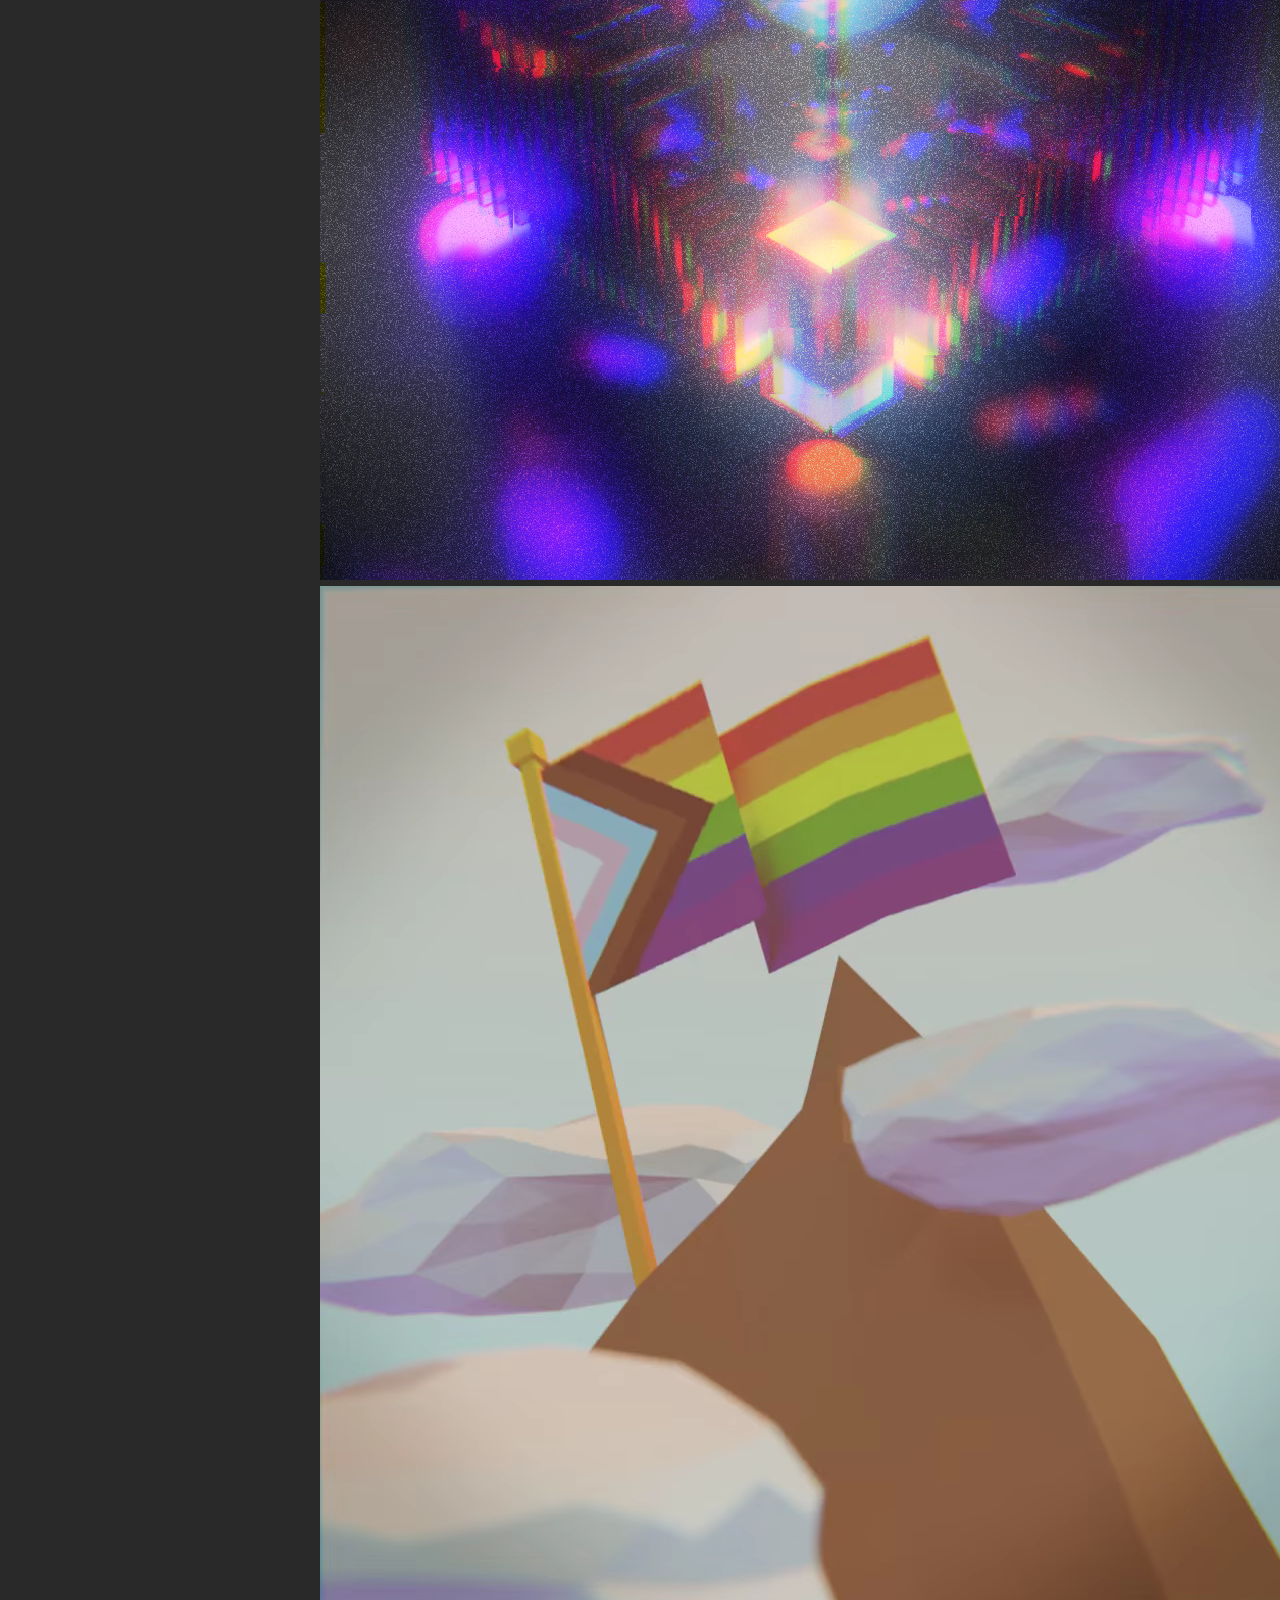
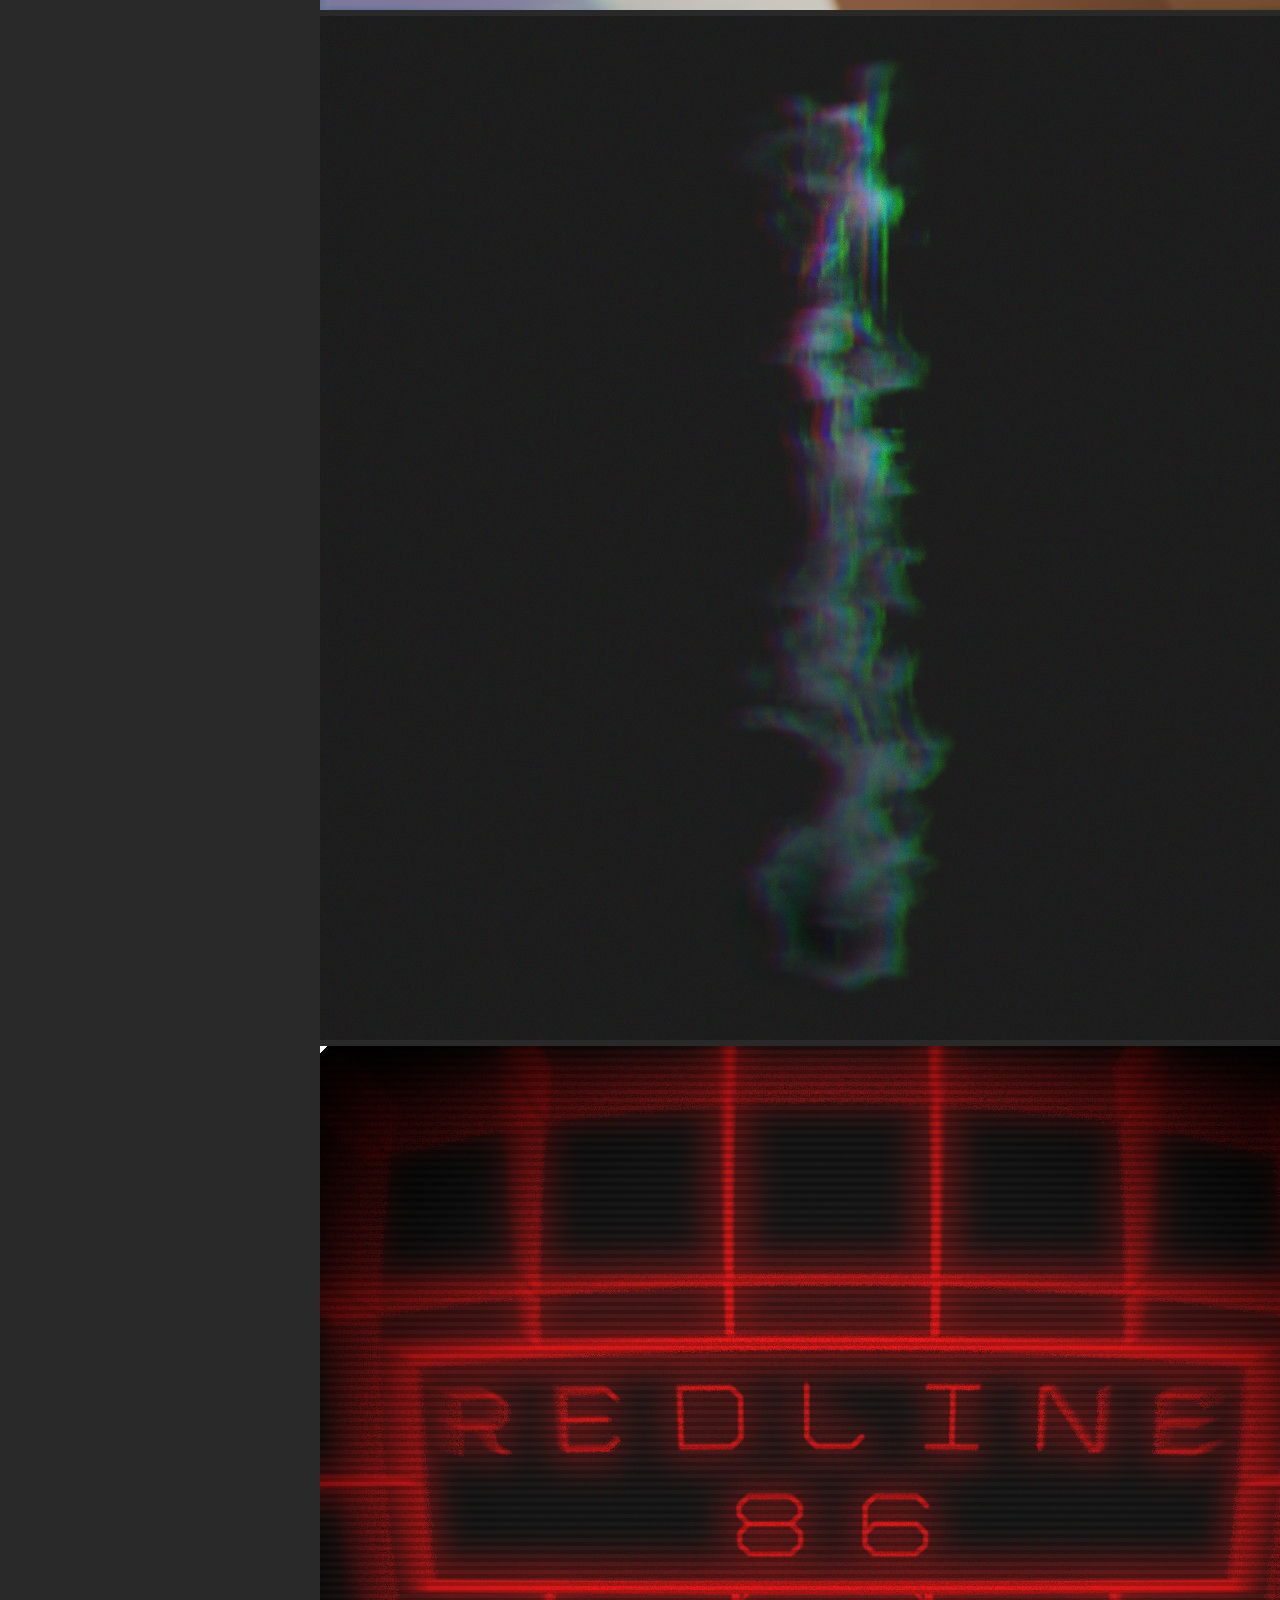
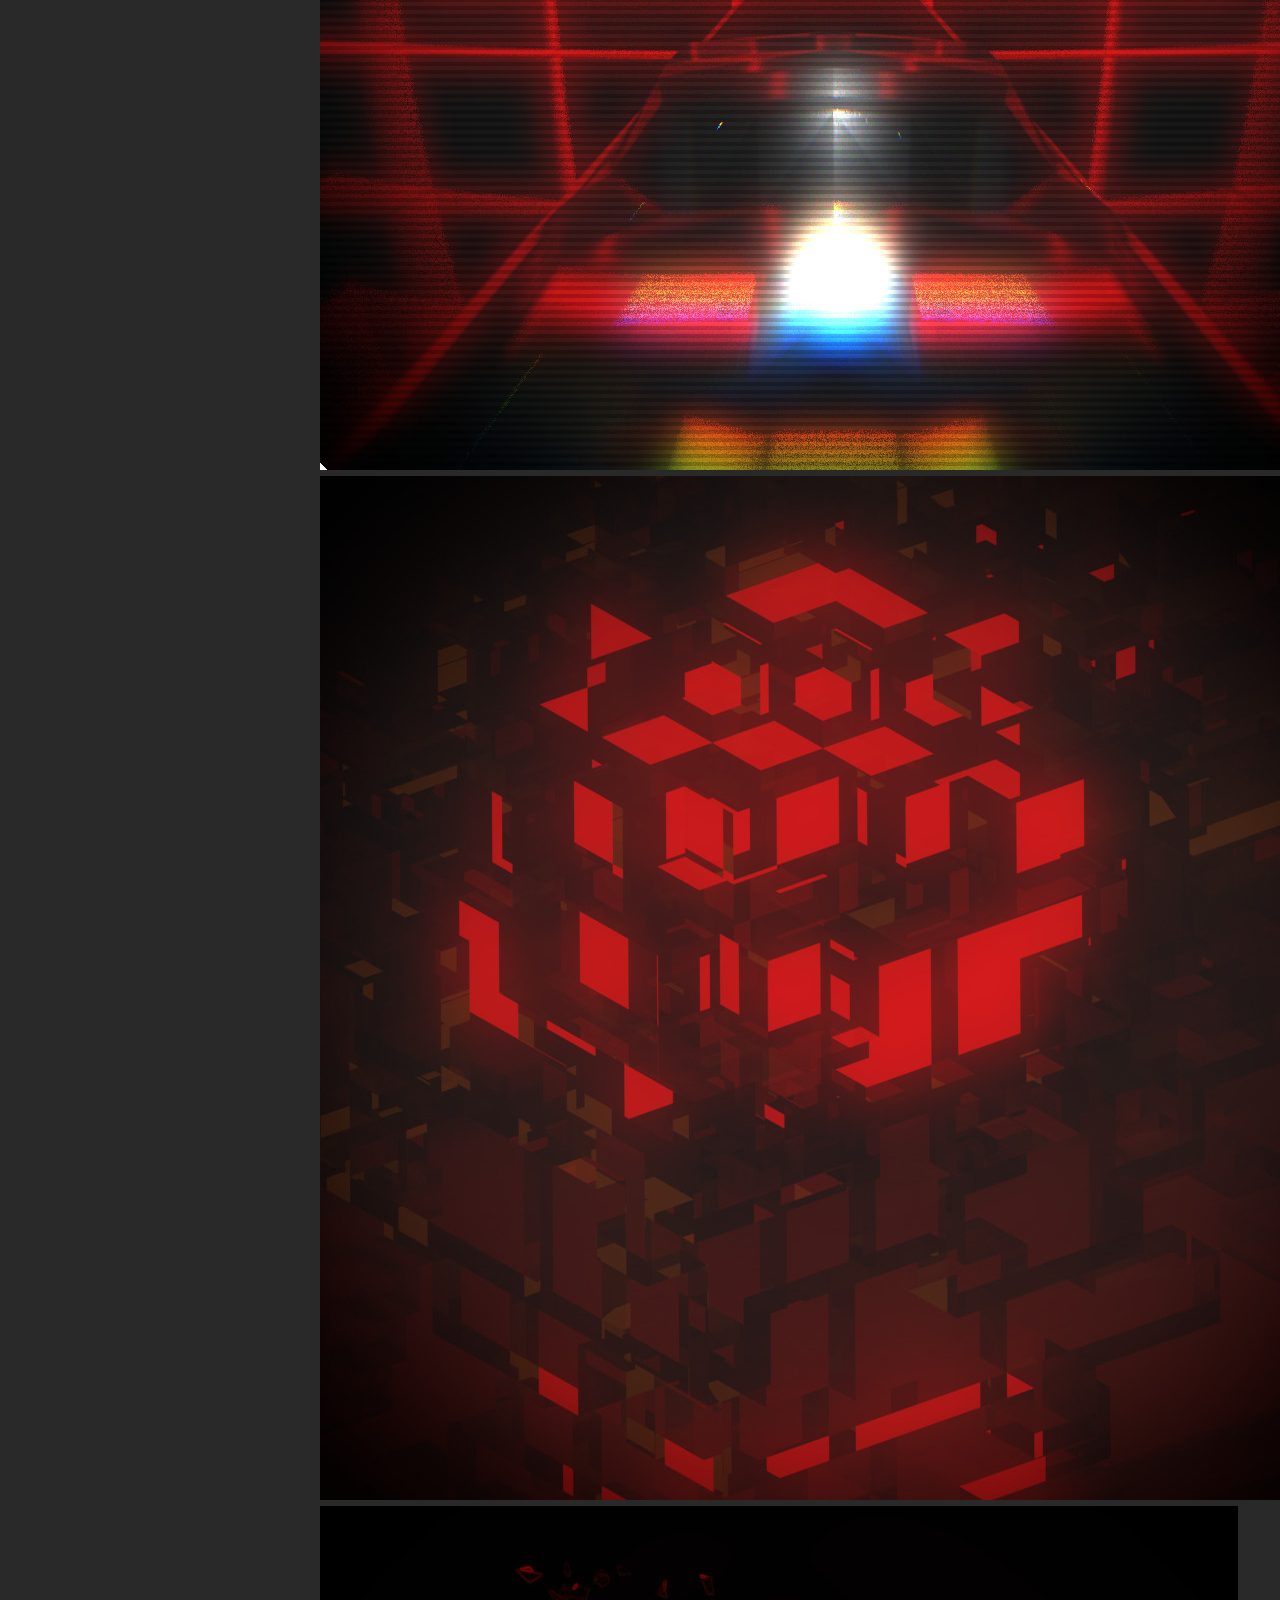
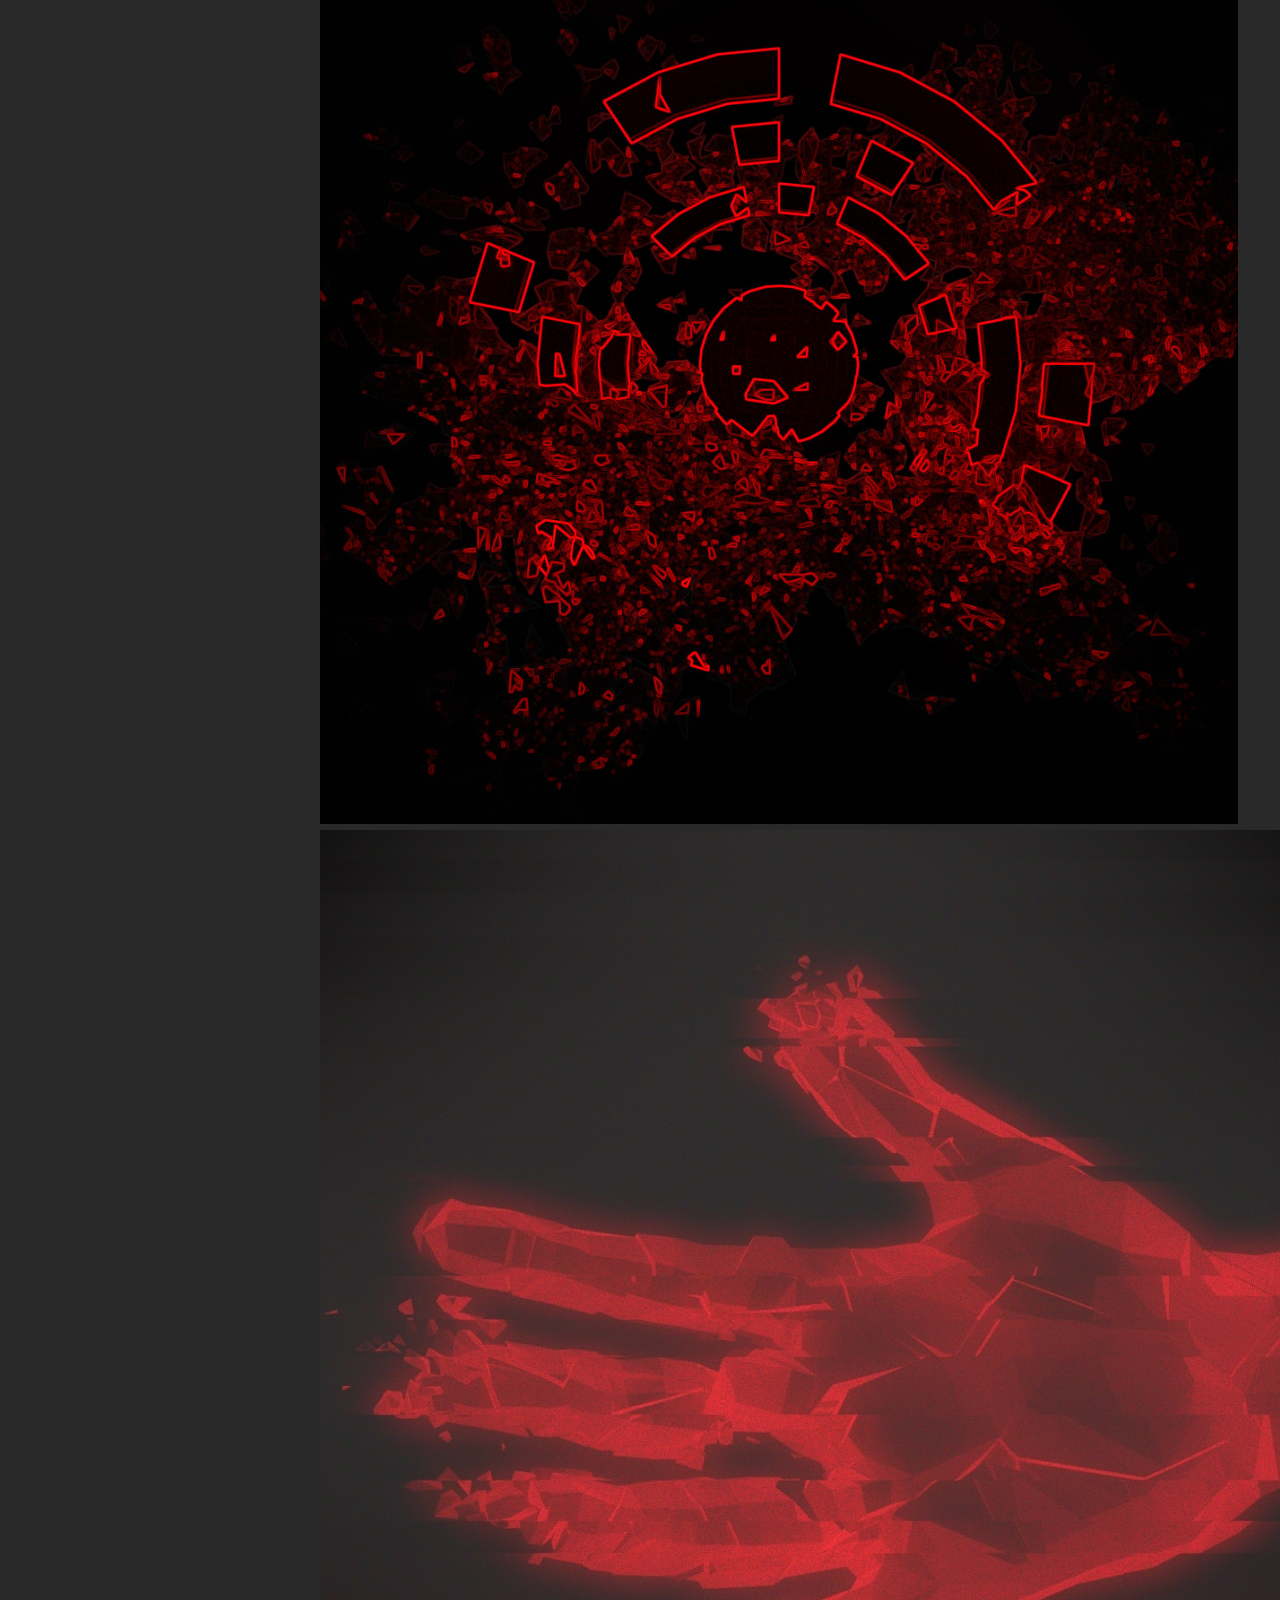
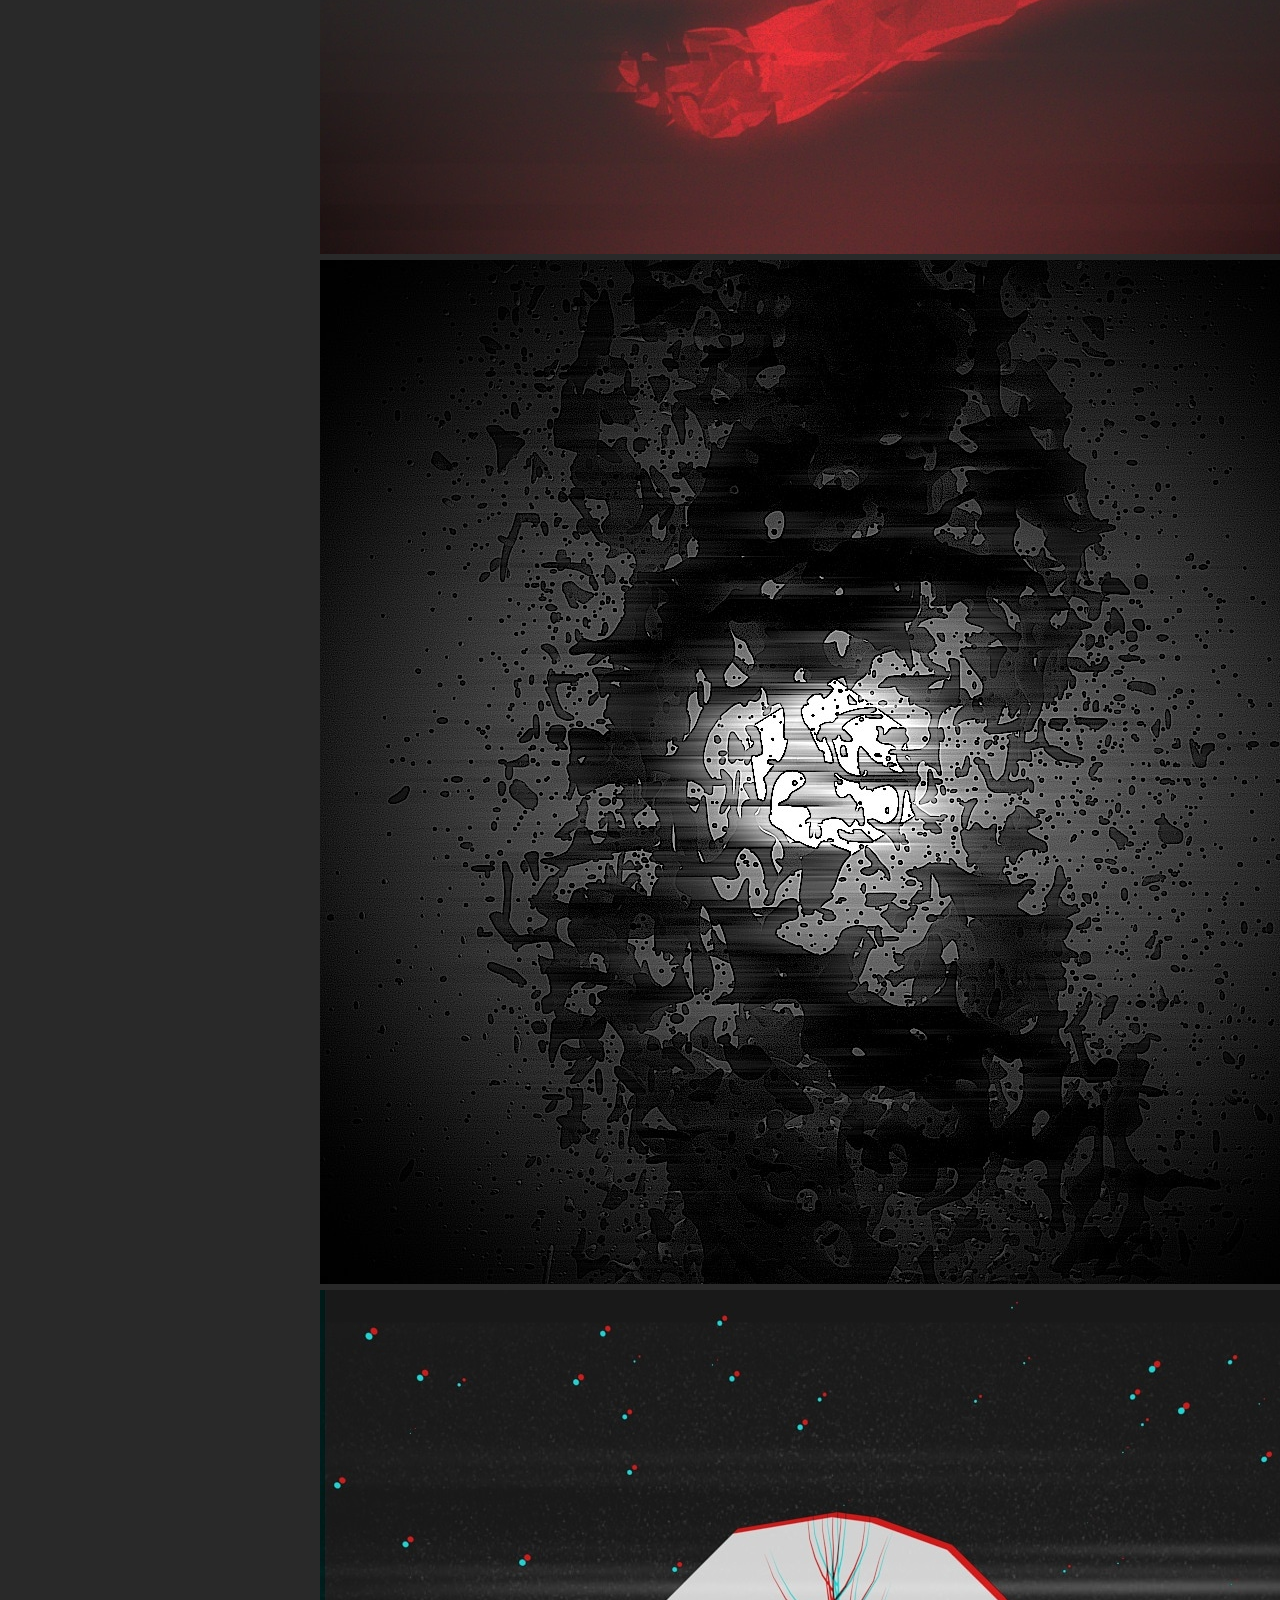
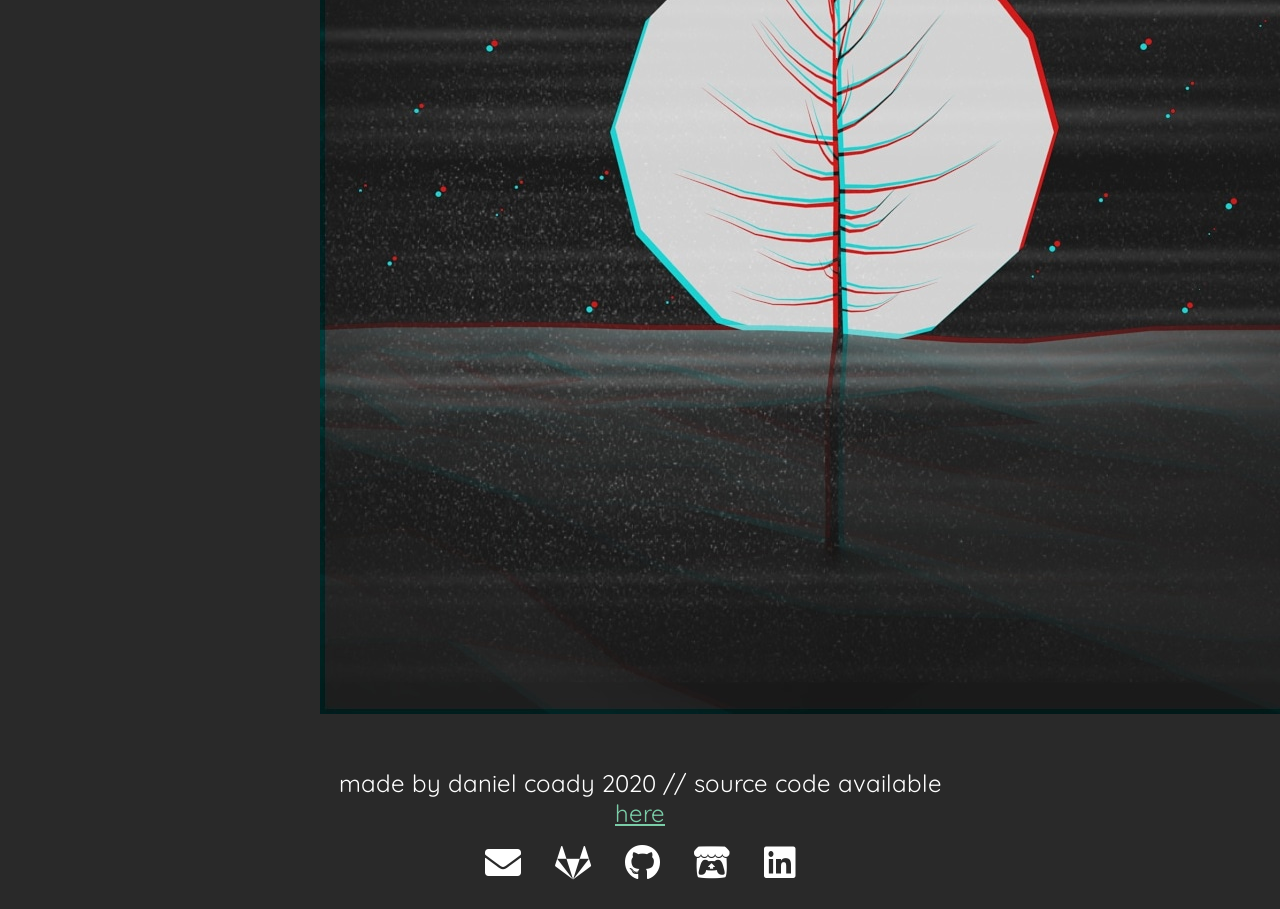
==== commit a279d4e3: "misc markup validation fixes" ====
--- a/3dart.html
+++ b/3dart.html
@@ -1,5 +1,5 @@
 <!DOCTYPE html>
-<html>
+<html lang="en">
     <head>
         <meta charset="UTF-8" />
         <meta name="description" content="daniel coady. full stack/game dev and 3D artist" />
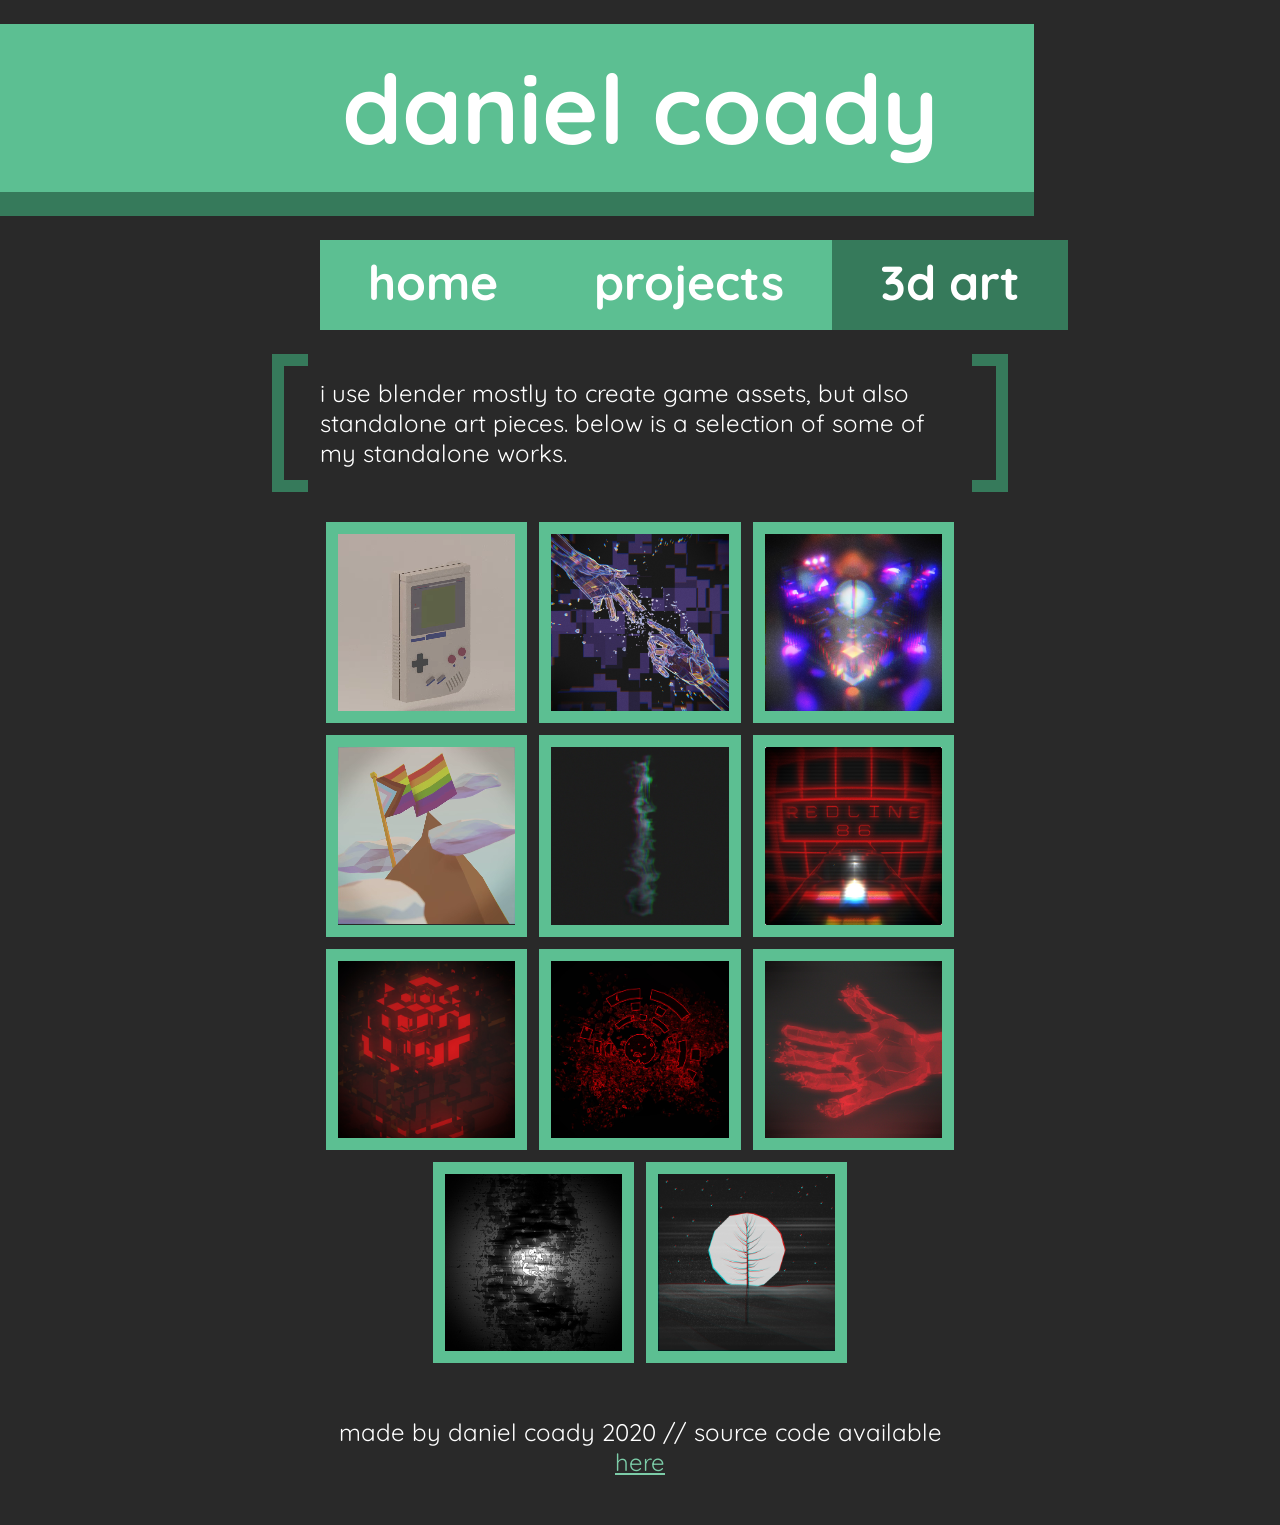
==== commit eddf1dbe: "added 3d art showcase" ====
--- a/3dart.html
+++ b/3dart.html
@@ -1,5 +1,5 @@
 <!DOCTYPE html>
-<html lang="en">
+<html>
     <head>
         <meta charset="UTF-8" />
         <meta name="description" content="daniel coady. full stack/game dev and 3D artist" />
@@ -9,11 +9,7 @@
 
         <title>daniel coady. - 3d art.</title>
 
-        <!-- fonts -->
         <link href="https://fonts.googleapis.com/css2?family=Quicksand:wght@500&display=swap" rel="stylesheet" />
-        <link href="fontawesome5/css/all.css" rel="stylesheet" />
-
-        <!-- our styles -->
         <link href="styles/main.css" type="text/css" rel="stylesheet" />
         <link href="styles/3dart.css" type="text/css" rel="stylesheet" />
         <link href="styles/3dart-colors.css" type="text/css" rel="stylesheet" />
@@ -64,13 +60,6 @@
                 Made by Daniel Coady 2020 // Source code available
                 <a href="https://github.com/pondodev/pondodotdev" target="_blank">here</a>
             </p>
-            <p class="socials">
-                <a class="fas fa-envelope" href="index.html#contactme"></a>
-                <a class="fab fa-gitlab" href="https://gitlab.com/pondodev" target="_blank"></a>
-                <a class="fab fa-github" href="https://github.com/pondodev" target="_blank"></a>
-                <a class="fab fa-itch-io" href="https://pondodev.itch.io" target="_blank"></a>
-                <a class="fab fa-linkedin" href="https://www.linkedin.com/in/daniel-coady-74198514a/" target="_blank"></a>
-            </p>
         </footer>
     </body>
 </html>
--- a/styles/main.css
+++ b/styles/main.css
@@ -103,8 +103,7 @@
 
 /* footer */
 footer {
-    padding-top: 4rem;
-    padding-bottom: 2rem;
+    padding: 4rem 0;
 }
 
 footer > p {
@@ -160,16 +159,16 @@
 }
 
 .section-header {
-    --left-padding: calc(4rem - var(--brackets-width));
+    --horizontal-padding: 4rem;
 
     font-size: 4rem;
     white-space: nowrap;
 
-    border-left: var(--accent-background-color) solid var(--brackets-width);
-
-    padding-left: var(--left-padding);
+    border-left: var(--border-color) solid var(--brackets-width);
+
+    padding: 0 var(--horizontal-padding);
     width: min-content;
-    transform: translate(calc((var(--left-padding) + var(--brackets-width)) * -1));
+    transform: translate(calc((var(--horizontal-padding) + var(--brackets-width)) * -1));
 }
 
 .section-subheader {
@@ -194,7 +193,7 @@
     width: 2rem;
     top: 0;
     bottom: 0;
-    border: var(--accent-background-color) solid var(--brackets-width);
+    border: var(--border-color) solid var(--brackets-width);
 }
 
 .accented-content:before {
@@ -205,41 +204,4 @@
 .accented-content:after {
     border-left: none;
     right: 0;
-}
-
-.button {
-    background-color: var(--accent-background-color);
-    color: var(--text-color);
-    font-weight: bold;
-    padding: 1rem 2rem;
-    display: block;
-    width: max-content;
-    text-decoration: none;
-}
-
-.socials {
-    margin: 1rem auto;
-    margin-bottom: 0;
-    font-size: 3rem;
-}
-
-.socials > a {
-    margin: 0 1rem;
-    padding: 0;
-    color: var(--text-color);
-    text-decoration: none;
-    transition: all 0.2s ease-in-out;
-}
-
-.socials > a:hover {
-    box-shadow: none;
-    background-color: transparent;
-    color: var(--accent-text-color);
-    transition: all 0.2s ease-in-out;
-}
-
-.socials > a:active {
-    background-color: transparent;
-    color: var(--border-color);
-    transition: all 0.15s ease-in-out;
 }
--- a/styles/3dart.css
+++ b/styles/3dart.css
@@ -0,0 +1,24 @@
+:root {
+    --image-columns: 3;
+    --image-border-width: 1rem;
+    --image-gap-size: 1rem;
+}
+
+.art-showcase {
+    display: flex;
+    flex-direction: row;
+    flex-wrap: wrap;
+    justify-content: center;
+    width: 100%;
+}
+
+.art-showcase > img, .art-showcase > video {
+    --base-image-size: calc(100% / var(--image-columns));
+    --border-offset: calc(var(--image-border-width) * 2);
+    --combined-offset: calc(var(--border-offset) + var(--image-gap-size));
+
+    max-width: calc(var(--base-image-size) - var(--combined-offset));
+    max-width: calc(var(--base-image-size) - var(--combined-offset));
+    border: var(--accent-background-color) solid var(--image-border-width);
+    margin: calc(var(--image-gap-size) / 2);
+}
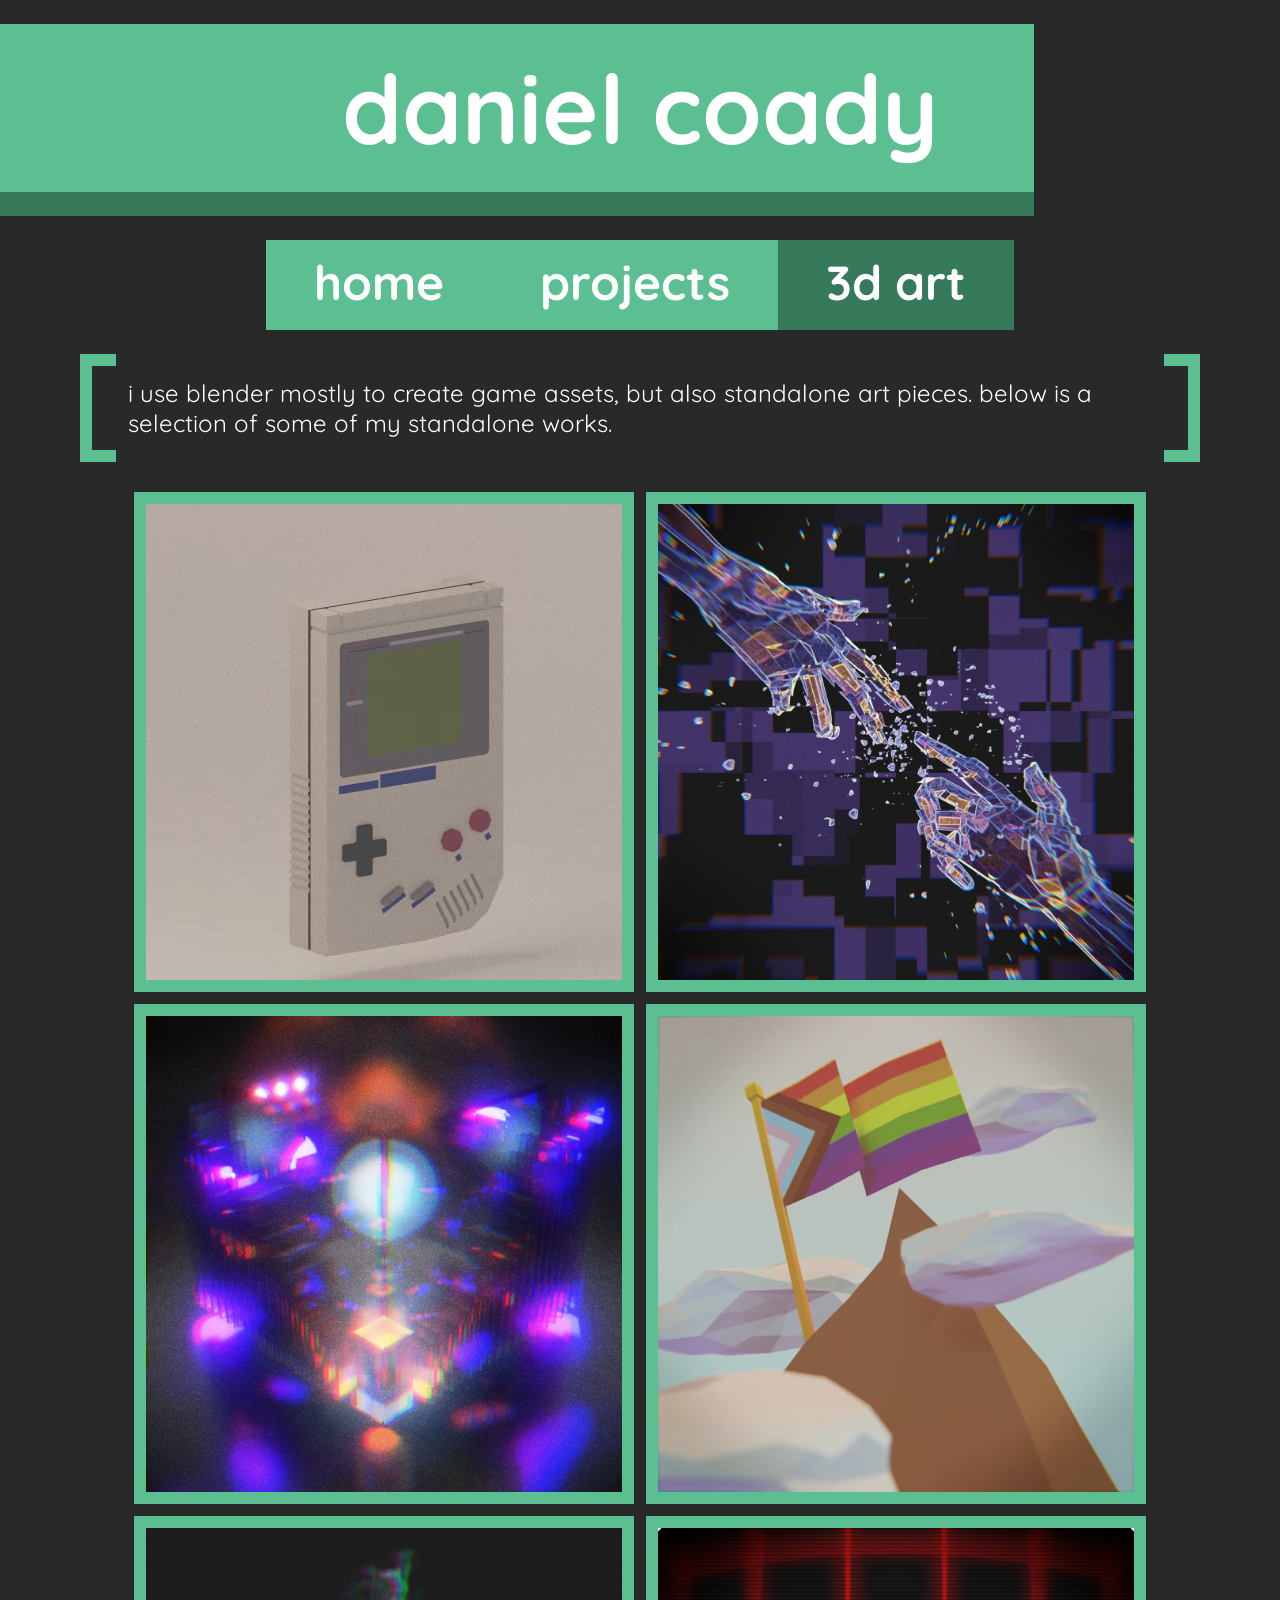
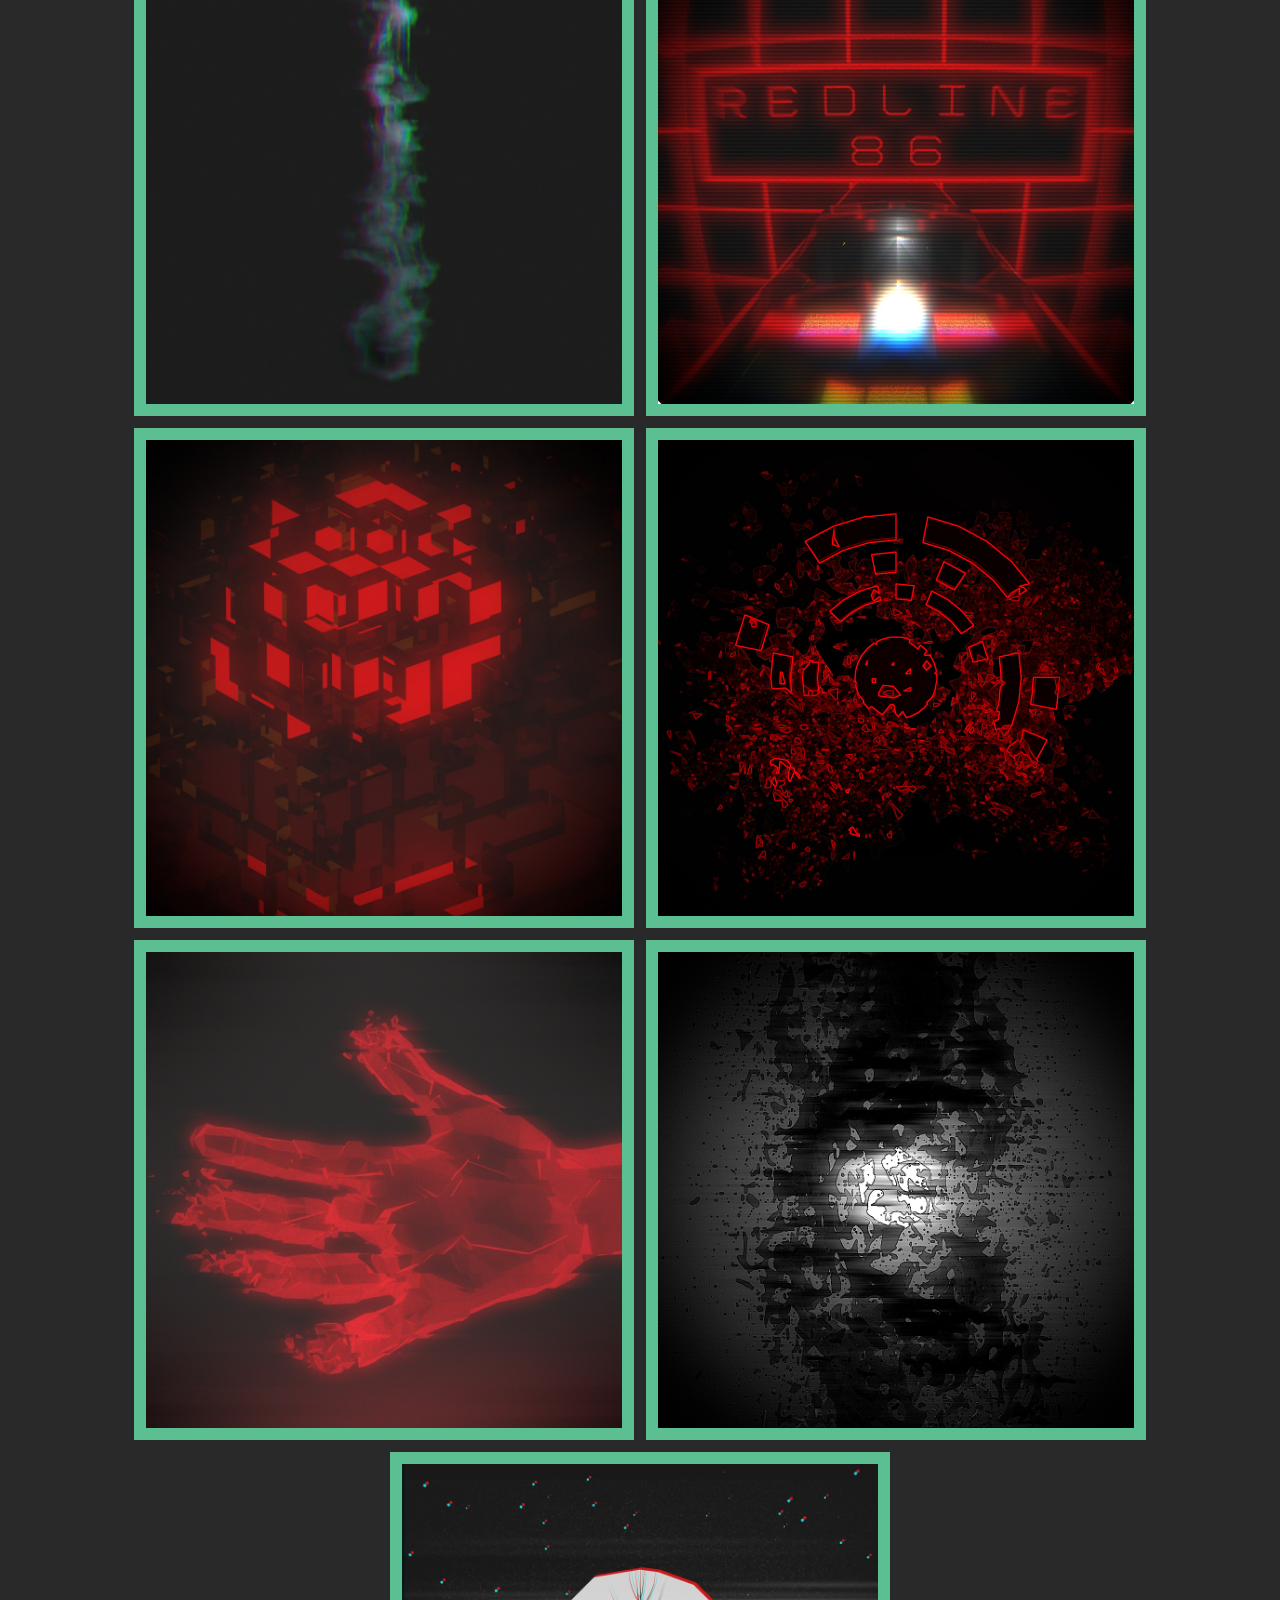
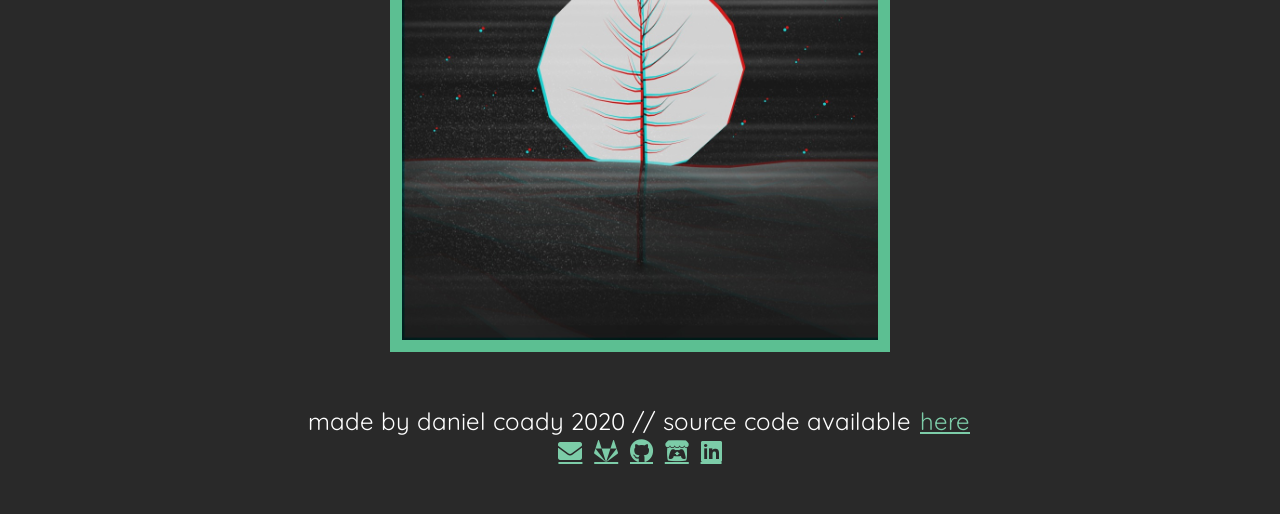
==== commit 5fffd0ca: "added mobile responsive design" ====
--- a/3dart.html
+++ b/3dart.html
@@ -1,5 +1,5 @@
 <!DOCTYPE html>
-<html>
+<html lang="en">
     <head>
         <meta charset="UTF-8" />
         <meta name="description" content="daniel coady. full stack/game dev and 3D artist" />
@@ -9,10 +9,18 @@
 
         <title>daniel coady. - 3d art.</title>
 
+        <!-- fonts -->
         <link href="https://fonts.googleapis.com/css2?family=Quicksand:wght@500&display=swap" rel="stylesheet" />
+        <link href="fontawesome5/css/all.css" rel="stylesheet" />
+
+        <!-- our styles -->
         <link href="styles/main.css" type="text/css" rel="stylesheet" />
         <link href="styles/3dart.css" type="text/css" rel="stylesheet" />
         <link href="styles/3dart-colors.css" type="text/css" rel="stylesheet" />
+
+        <!-- responsive design -->
+        <link href="styles/responsive-main.css" type="text/css" rel="stylesheet" />
+        <link href="styles/responsive-3dart.css" type="text/css" rel="stylesheet" />
     </head>
 
     <body>
@@ -60,6 +68,13 @@
                 Made by Daniel Coady 2020 // Source code available
                 <a href="https://github.com/pondodev/pondodotdev" target="_blank">here</a>
             </p>
+            <p class="socials">
+                <a class="fas fa-envelope" href="index.html#contactme"></a>
+                <a class="fab fa-gitlab" href="https://gitlab.com/pondodev" target="_blank"></a>
+                <a class="fab fa-github" href="https://github.com/pondodev" target="_blank"></a>
+                <a class="fab fa-itch-io" href="https://pondodev.itch.io" target="_blank"></a>
+                <a class="fab fa-linkedin" href="https://www.linkedin.com/in/daniel-coady-74198514a/" target="_blank"></a>
+            </p>
         </footer>
     </body>
 </html>
--- a/styles/main.css
+++ b/styles/main.css
@@ -159,16 +159,16 @@
 }
 
 .section-header {
-    --horizontal-padding: 4rem;
+    --left-padding: calc(4rem - var(--brackets-width));
 
     font-size: 4rem;
     white-space: nowrap;
 
-    border-left: var(--border-color) solid var(--brackets-width);
-
-    padding: 0 var(--horizontal-padding);
+    border-left: var(--accent-background-color) solid var(--brackets-width);
+
+    padding-left: var(--left-padding);
     width: min-content;
-    transform: translate(calc((var(--horizontal-padding) + var(--brackets-width)) * -1));
+    transform: translate(calc((var(--left-padding) + var(--brackets-width)) * -1));
 }
 
 .section-subheader {
@@ -193,7 +193,7 @@
     width: 2rem;
     top: 0;
     bottom: 0;
-    border: var(--border-color) solid var(--brackets-width);
+    border: var(--accent-background-color) solid var(--brackets-width);
 }
 
 .accented-content:before {
@@ -204,4 +204,14 @@
 .accented-content:after {
     border-left: none;
     right: 0;
+}
+
+.button {
+    background-color: var(--accent-background-color);
+    color: var(--text-color);
+    font-weight: bold;
+    padding: 1rem 2rem;
+    display: block;
+    width: max-content;
+    text-decoration: none;
 }
--- a/styles/3dart.css
+++ b/styles/3dart.css
@@ -1,6 +1,5 @@
 :root {
     --image-columns: 3;
-    --image-border-width: 1rem;
     --image-gap-size: 1rem;
 }
 
@@ -14,11 +13,11 @@
 
 .art-showcase > img, .art-showcase > video {
     --base-image-size: calc(100% / var(--image-columns));
-    --border-offset: calc(var(--image-border-width) * 2);
+    --border-offset: calc(var(--brackets-width) * 2);
     --combined-offset: calc(var(--border-offset) + var(--image-gap-size));
 
     max-width: calc(var(--base-image-size) - var(--combined-offset));
     max-width: calc(var(--base-image-size) - var(--combined-offset));
-    border: var(--accent-background-color) solid var(--image-border-width);
+    border: var(--accent-background-color) solid var(--brackets-width);
     margin: calc(var(--image-gap-size) / 2);
 }
--- a/styles/responsive-main.css
+++ b/styles/responsive-main.css
@@ -0,0 +1,68 @@
+@media screen and (max-width: 1600px) {
+    :root {
+        --content-width: 80vw;
+    }
+}
+
+@media screen and (max-width: 450px) {
+    :root {
+        font-size: 50%;
+        --content-width: calc(100vw - 2rem);
+        --brackets-width: 0.75rem;
+    }
+
+    /* header */
+    header {
+        margin-top: 0;
+    }
+
+    .header-text {
+        padding: 2rem 0;
+        font-size: 6rem;
+        margin: 0;
+        width: 100vw;
+    }
+
+    .header-bg {
+        display: none;
+    }
+
+    /* nav bar */
+    nav {
+        font-size: 2.5rem;
+        margin: 0;
+        width: 100%;
+        background-color: var(--accent-background-color);
+    }
+
+    nav ul {
+        margin: 0 auto;
+    }
+
+    nav a {
+        padding: 1rem 2rem;
+        padding-bottom: 0.5rem;
+    }
+
+    /* main content */
+    .section-header {
+        padding: 0;
+        border: none;
+        border-bottom: var(--accent-background-color) solid var(--brackets-width);
+        transform: none;
+    }
+
+    .accented-content {
+        padding: 0;
+        transform: none;
+        border: var(--background--accent-color) solid var(--brackets-width);
+    }
+
+    .accented-content:before, .accented-content:after {
+        display: none;
+    }
+
+    .socials {
+        margin-top: 4rem;
+    }
+}
--- a/styles/responsive-3dart.css
+++ b/styles/responsive-3dart.css
@@ -0,0 +1,5 @@
+@media screen and (max-width: 1600px) {
+    :root {
+        --image-columns: 2;
+    }
+}
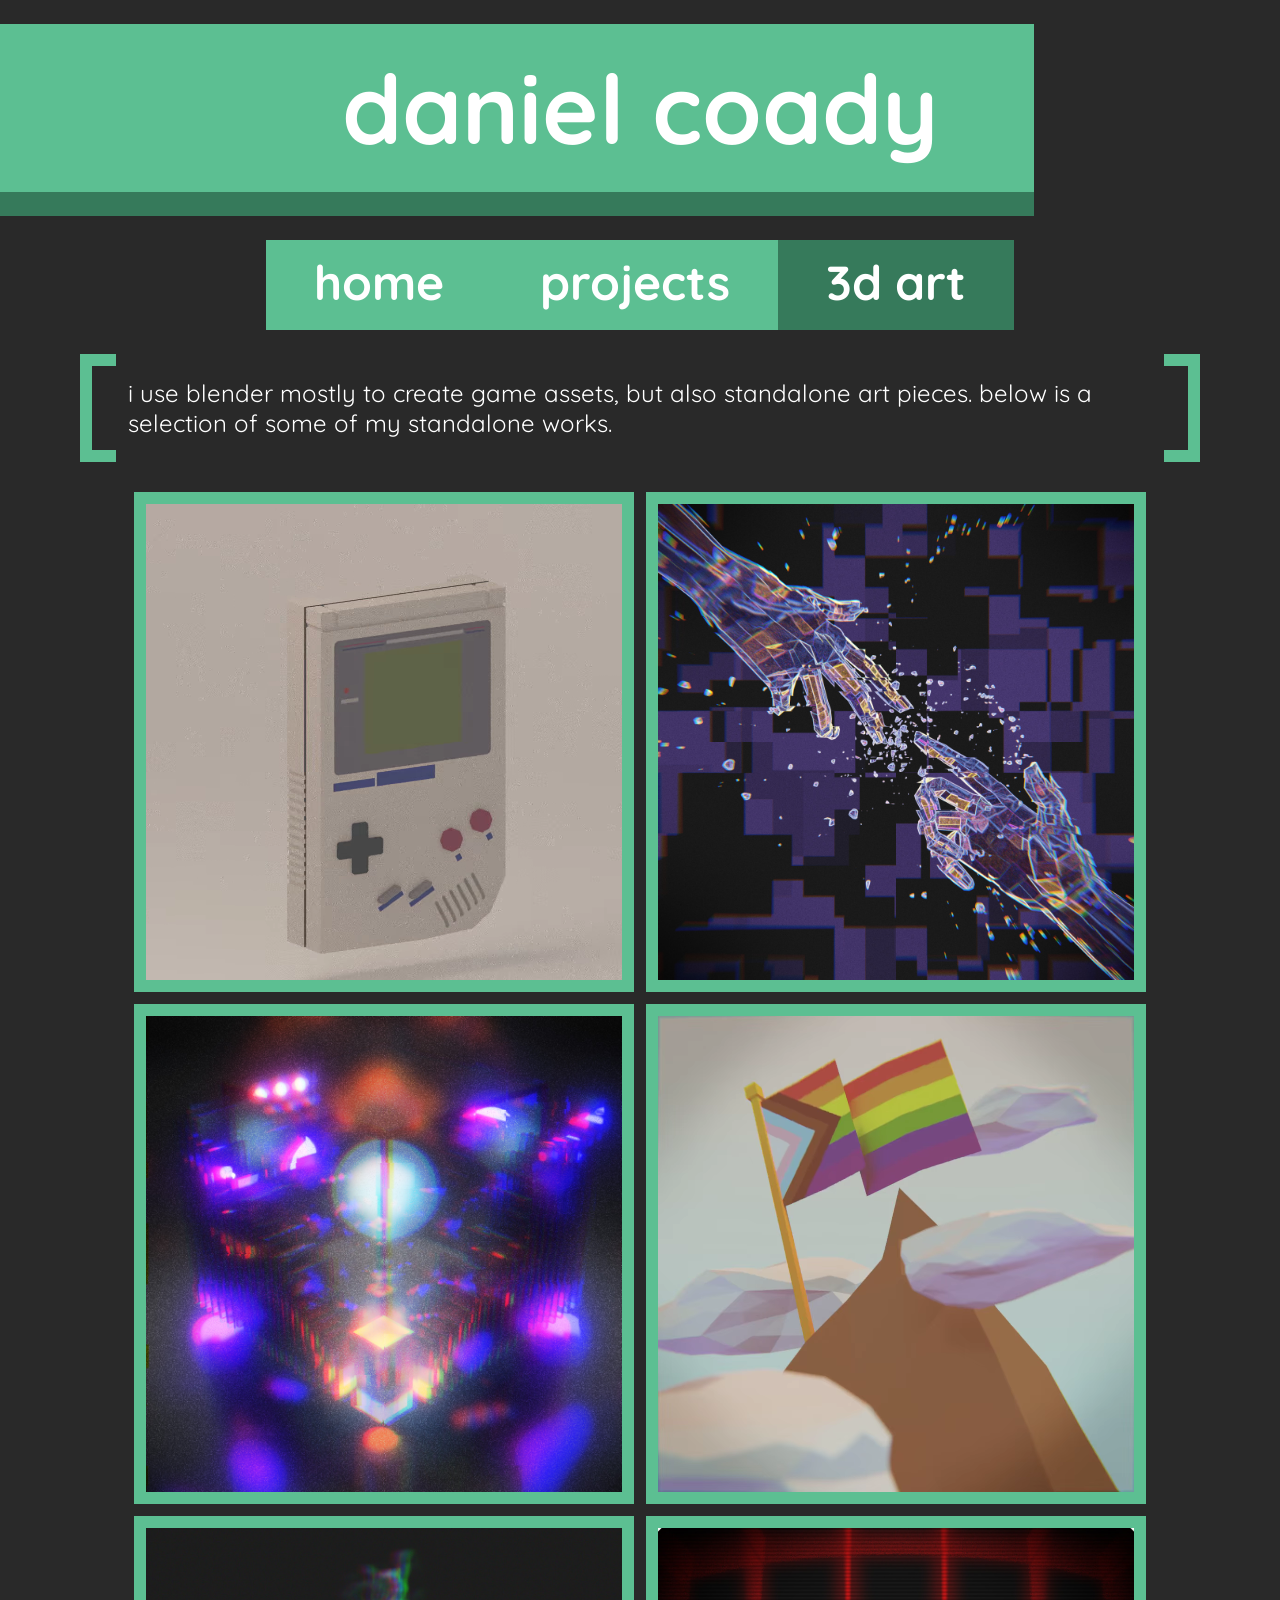
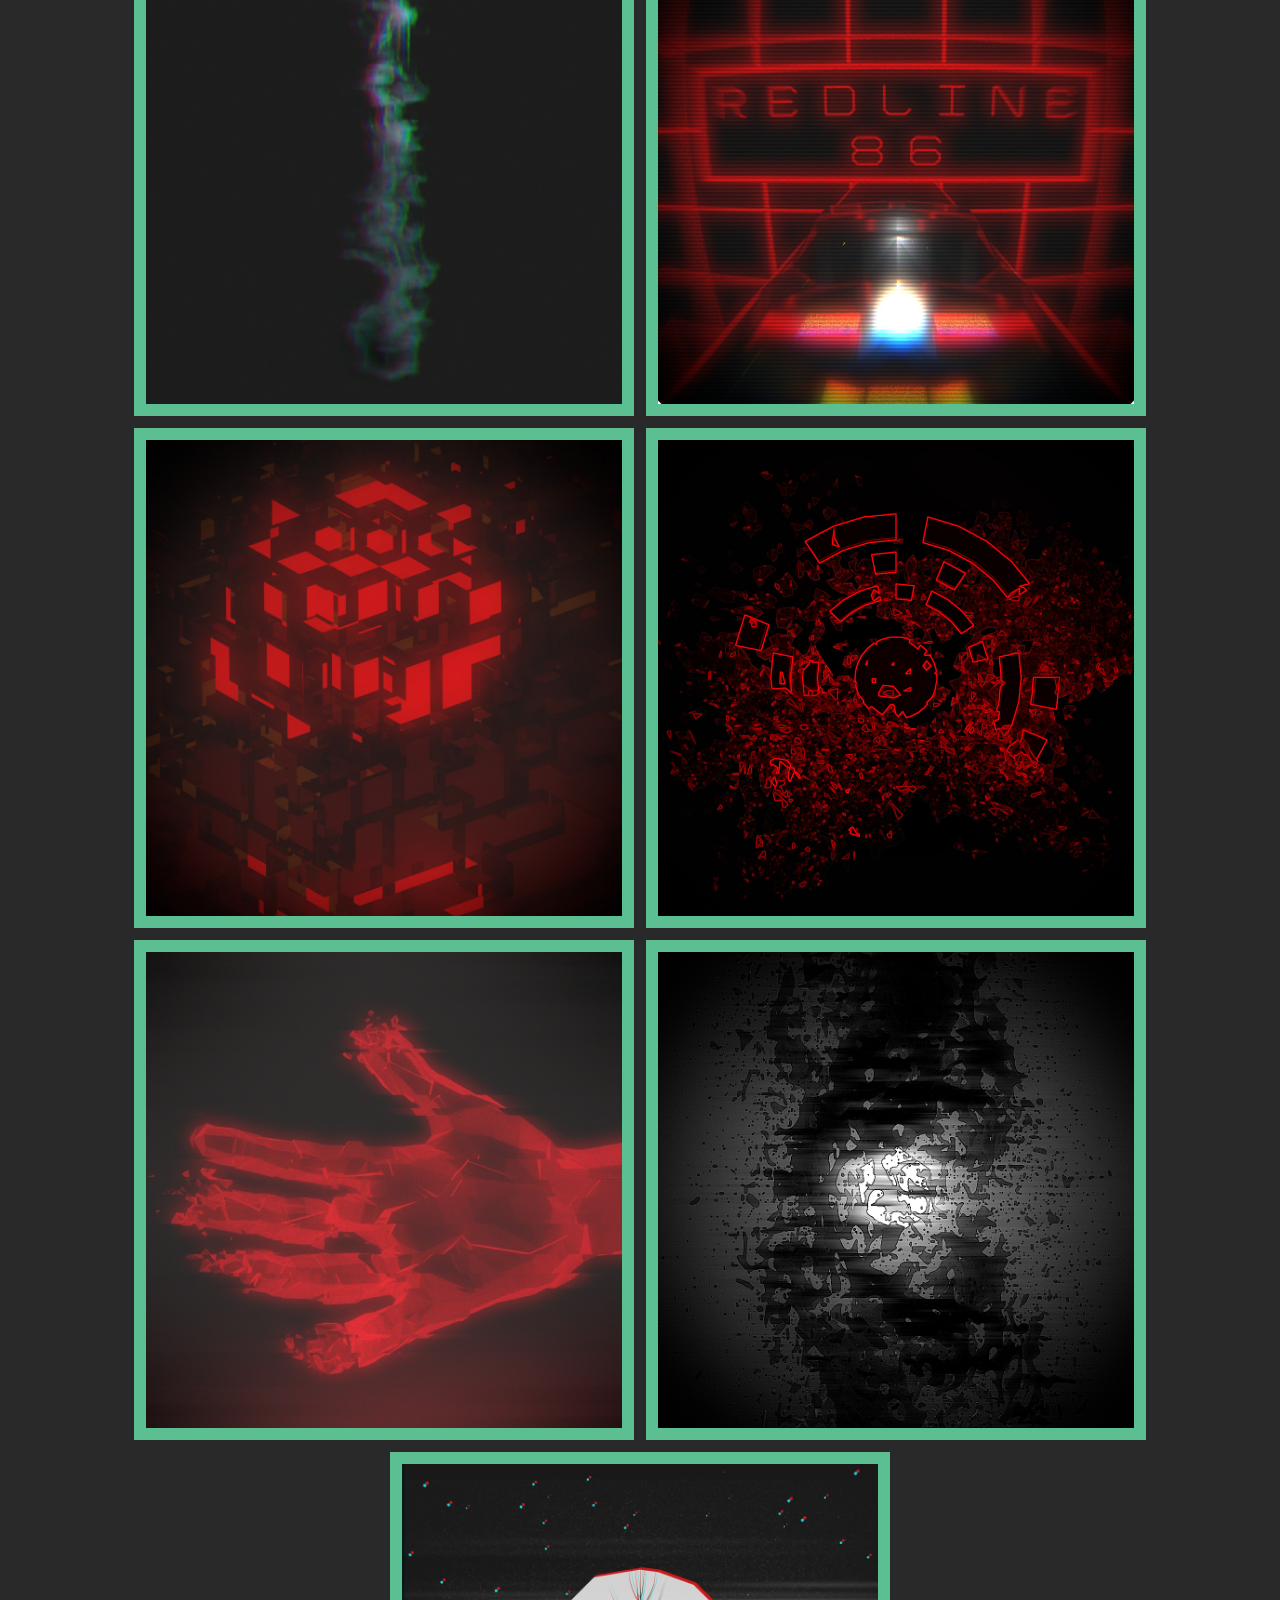
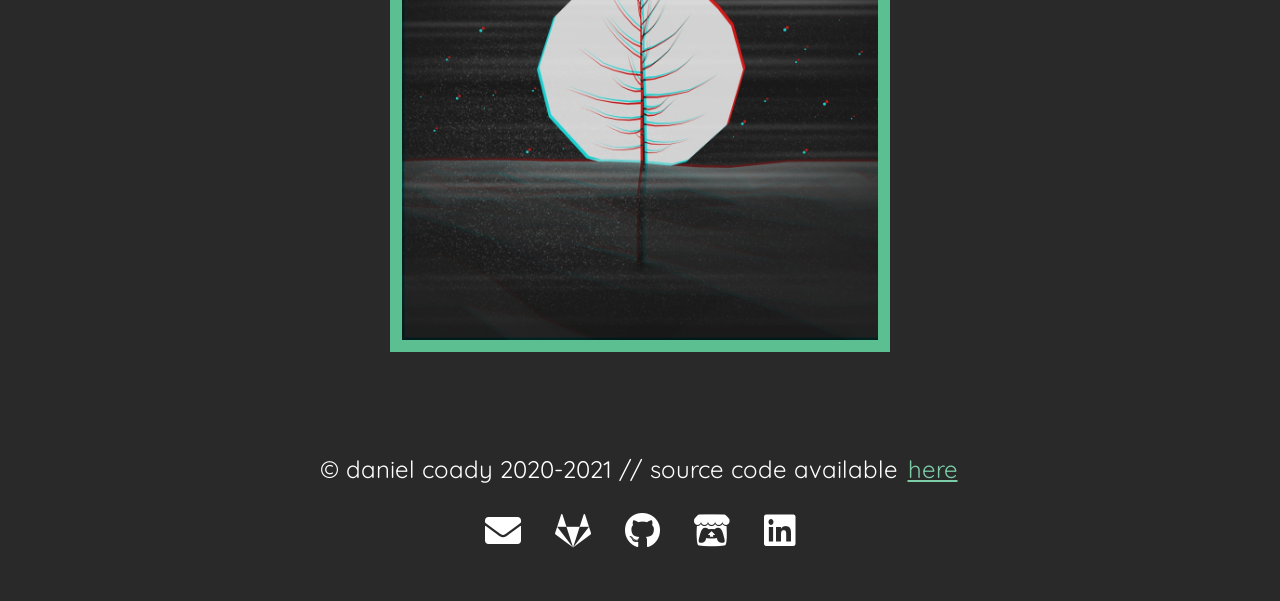
==== commit 32cd5f02: "fix contact form, general content update" ====
--- a/3dart.html
+++ b/3dart.html
@@ -65,7 +65,7 @@
 
         <footer>
             <p>
-                Made by Daniel Coady 2020 // Source code available
+                &#169; Daniel Coady 2020-2021 // Source code available
                 <a href="https://github.com/pondodev/pondodotdev" target="_blank">here</a>
             </p>
             <p class="socials">
--- a/styles/main.css
+++ b/styles/main.css
@@ -103,7 +103,8 @@
 
 /* footer */
 footer {
-    padding: 4rem 0;
+    padding-top: 8rem;
+    padding-bottom: 4rem;
 }
 
 footer > p {
@@ -214,4 +215,47 @@
     display: block;
     width: max-content;
     text-decoration: none;
+}
+
+.buttons-vert-container {
+    margin-top: 4rem;
+}
+
+.buttons-vert-container > * {
+    margin: 1rem 0;
+}
+
+.buttons-vert-container > *:first-child {
+    margin-top: 0;
+}
+
+.buttons-vert-container > *:last-child {
+    margin-bottom: 0;
+}
+
+.socials {
+    margin: 2rem auto;
+    margin-bottom: 0;
+    font-size: 3rem;
+}
+
+.socials > a {
+    margin: 0 1rem;
+    padding: 0;
+    color: var(--text-color);
+    text-decoration: none;
+    transition: all 0.2s ease-in-out;
+}
+
+.socials > a:hover {
+    box-shadow: none;
+    background-color: transparent;
+    color: var(--accent-text-color);
+    transition: all 0.2s ease-in-out;
+}
+
+.socials > a:active {
+    background-color: transparent;
+    color: var(--border-color);
+    transition: all 0.15s ease-in-out;
 }
--- a/styles/3dart.css
+++ b/styles/3dart.css
@@ -16,8 +16,10 @@
     --border-offset: calc(var(--brackets-width) * 2);
     --combined-offset: calc(var(--border-offset) + var(--image-gap-size));
 
-    max-width: calc(var(--base-image-size) - var(--combined-offset));
-    max-width: calc(var(--base-image-size) - var(--combined-offset));
+    width: calc(var(--base-image-size) - var(--combined-offset));
+    height: calc(var(--base-image-size) - var(--combined-offset));
     border: var(--accent-background-color) solid var(--brackets-width);
     margin: calc(var(--image-gap-size) / 2);
+    object-fit: contain;
+    background-color: white;
 }
--- a/styles/responsive-main.css
+++ b/styles/responsive-main.css
@@ -4,7 +4,56 @@
     }
 }
 
-@media screen and (max-width: 450px) {
+@media screen and (max-width: 950px) {
+    :root {
+        --content-width: 80vw;
+    }
+
+    /* header */
+    header {
+        margin-top: 0;
+    }
+
+    .header-text {
+        padding: 2rem 0;
+        width: 100vw;
+    }
+
+    .header-bg {
+        display: none;
+    }
+
+    /* nav bar */
+    nav {
+        font-size: 3rem;
+        margin: 0;
+        width: 100%;
+        background-color: var(--accent-background-color);
+    }
+
+    nav ul {
+        margin: 0 auto;
+    }
+
+    .buttons-vert-container > * {
+        margin: 2rem 0;
+    }
+}
+
+@media screen and (max-width: 790px) {
+    nav {
+        font-size: 2rem;
+        margin: 0;
+        width: 100%;
+        background-color: var(--accent-background-color);
+    }
+
+    nav ul {
+        margin: 0 auto;
+    }
+}
+
+@media screen and (max-width: 640px) {
     :root {
         font-size: 50%;
         --content-width: calc(100vw - 2rem);
@@ -61,8 +110,4 @@
     .accented-content:before, .accented-content:after {
         display: none;
     }
-
-    .socials {
-        margin-top: 4rem;
-    }
 }
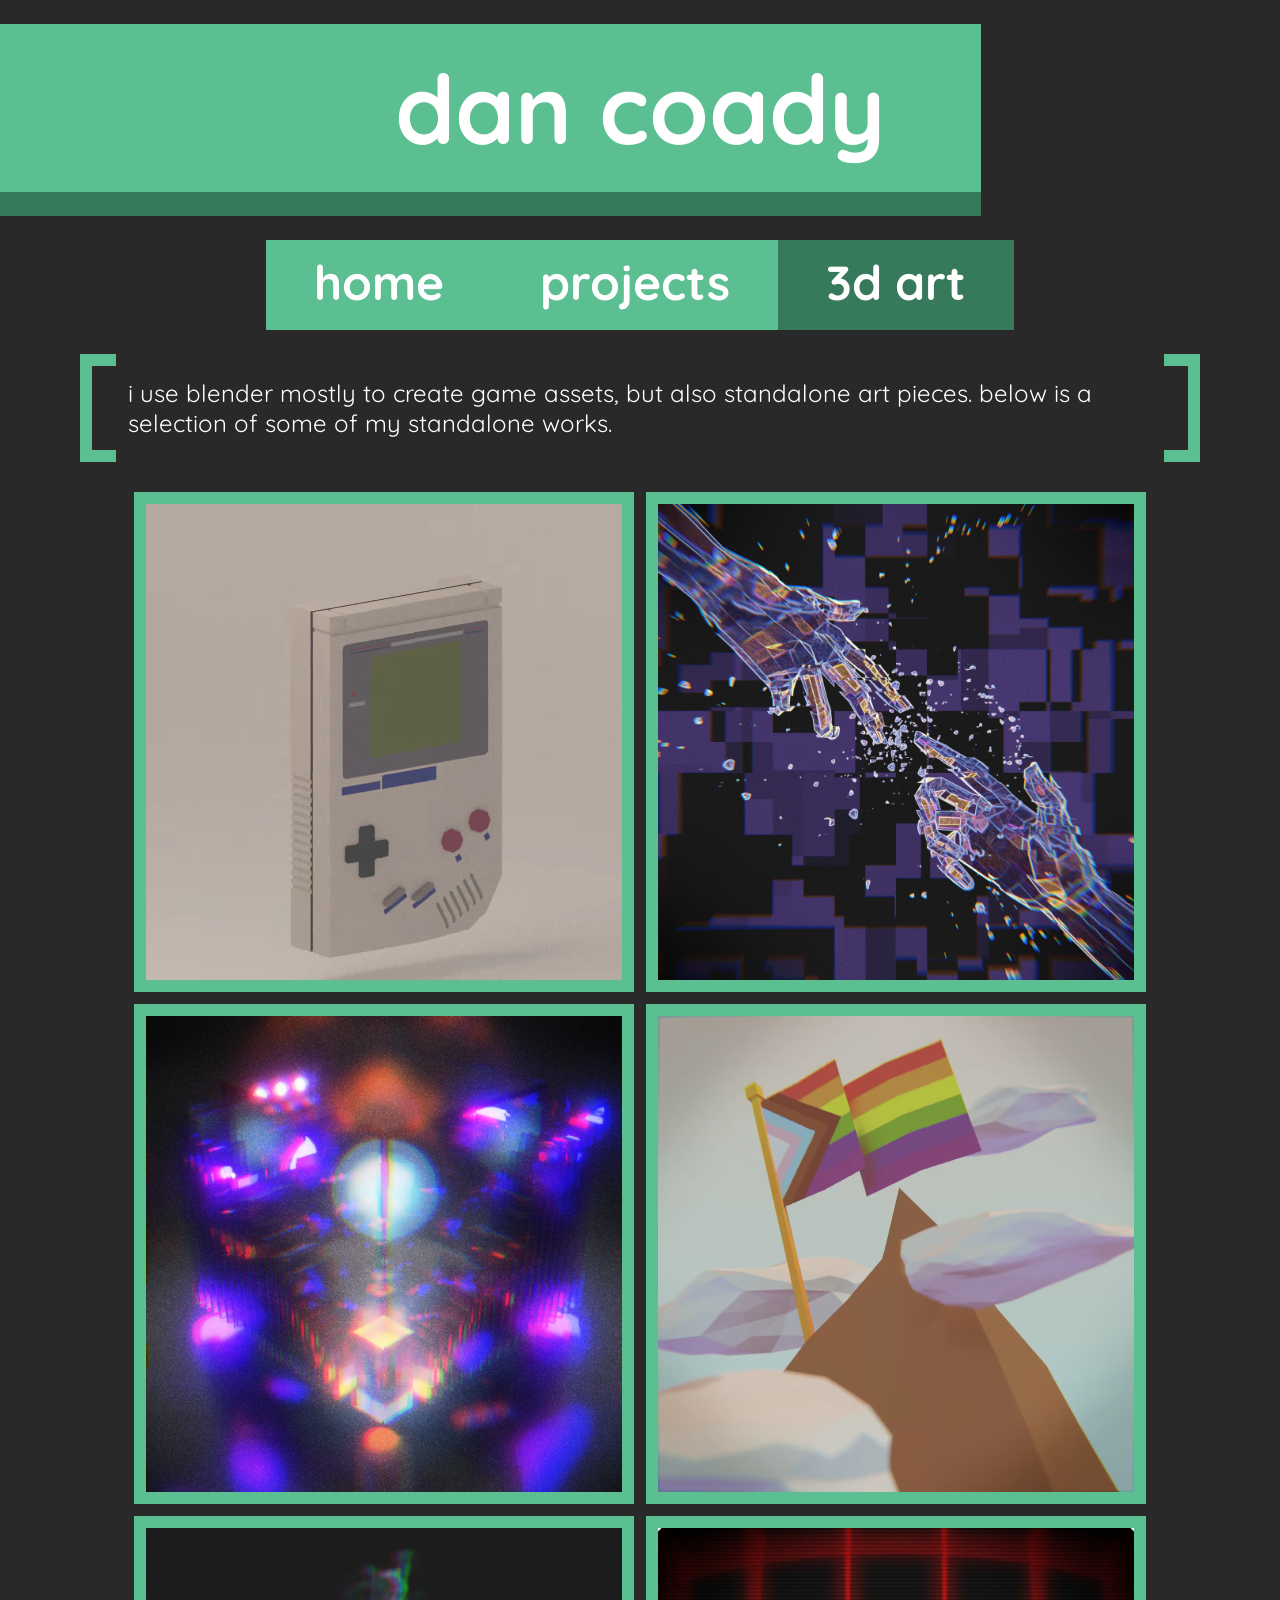
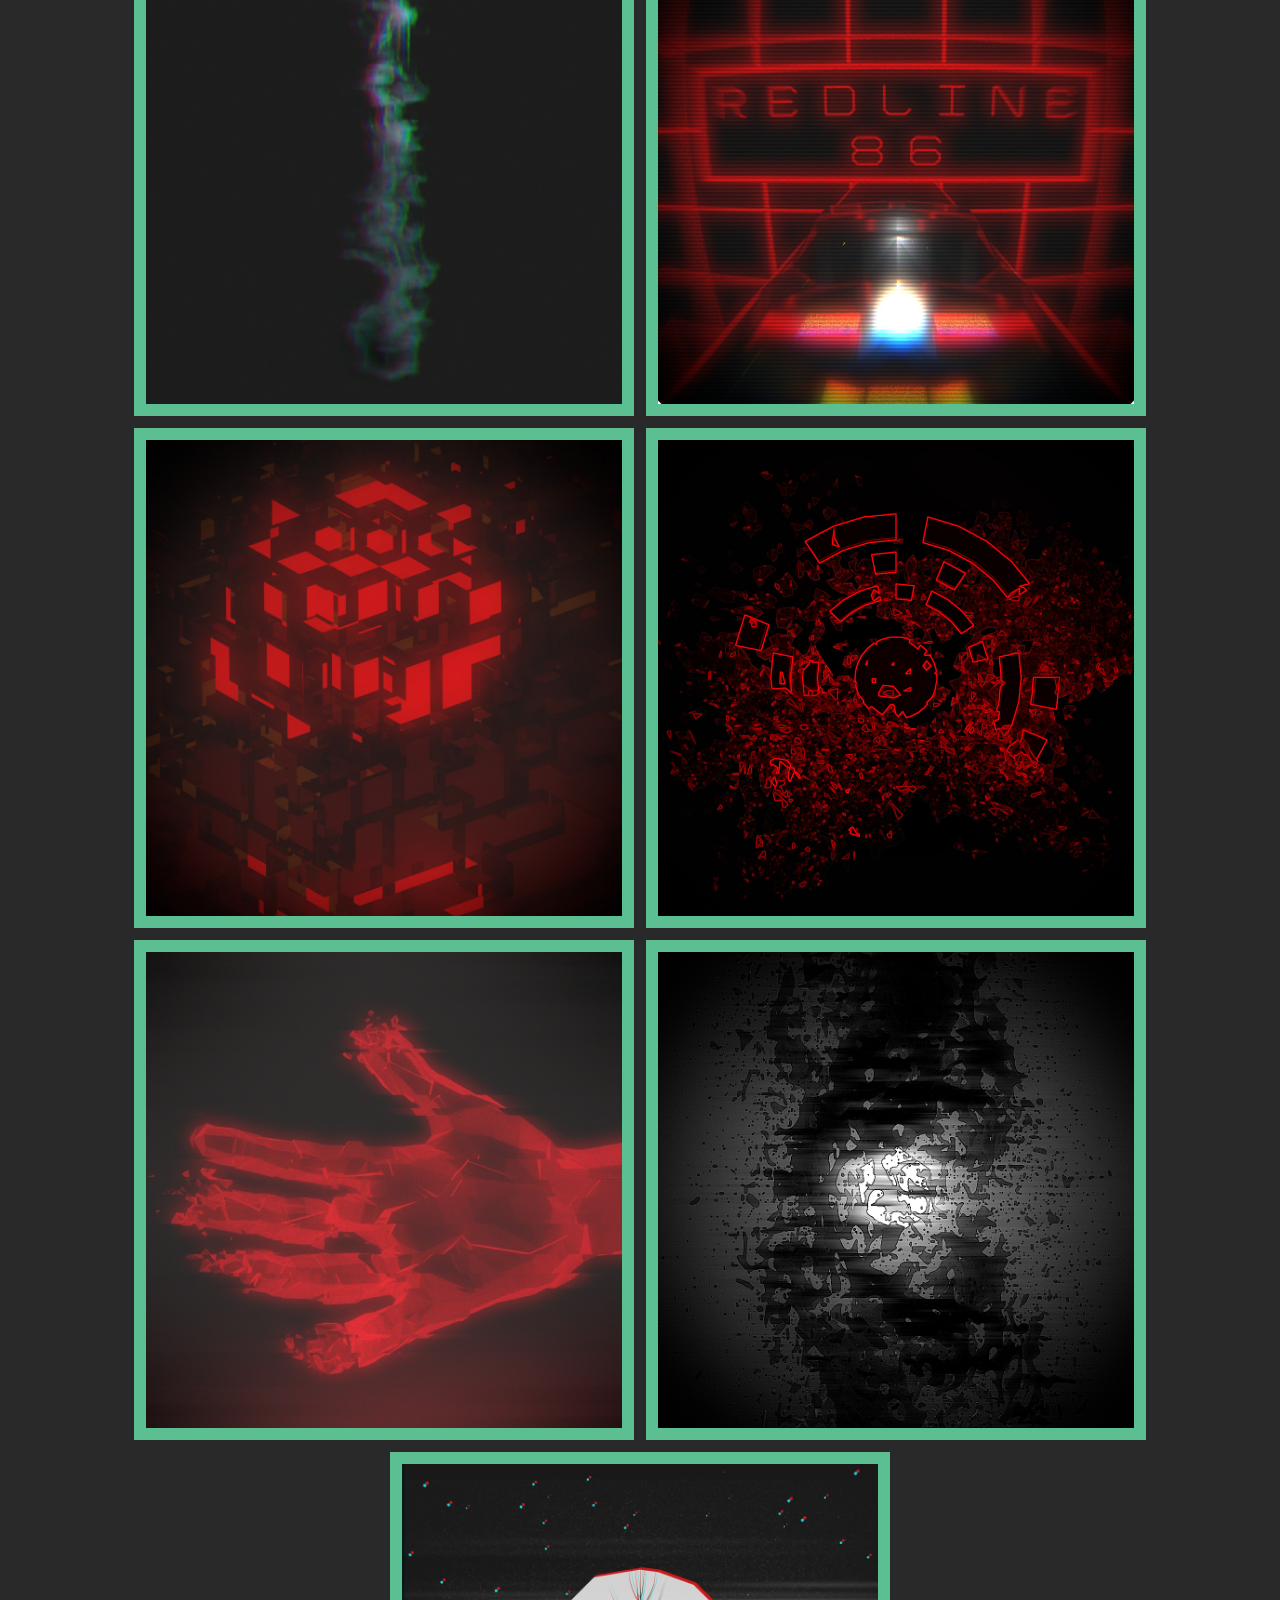
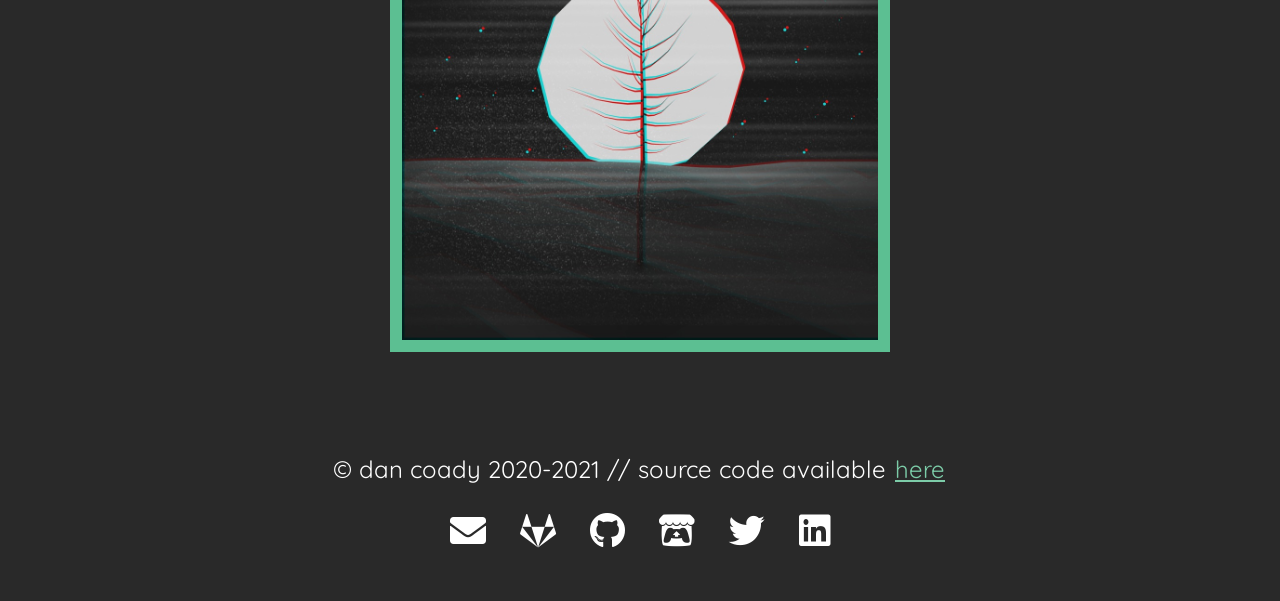
==== commit d68aa1be: "update info, add more links" ====
--- a/3dart.html
+++ b/3dart.html
@@ -2,12 +2,12 @@
 <html lang="en">
     <head>
         <meta charset="UTF-8" />
-        <meta name="description" content="daniel coady. full stack/game dev and 3D artist" />
-        <meta name="keywords" content="daniel coady, portfolio, game dev portfolio, developer portfolio, programming portfolio, 3D artist portfolio, web developer portfolio, full stack developer portflio" />
-        <meta name="author" content="Daniel Coady" />
+        <meta name="description" content="dan coady. full stack/game dev and 3D artist" />
+        <meta name="keywords" content="dan coady, portfolio, game dev portfolio, developer portfolio, programming portfolio, 3D artist portfolio, web developer portfolio, full stack developer portflio" />
+        <meta name="author" content="Dan Coady" />
         <meta name="viewport" content="width=device-width, initial-scale=1.0" />
 
-        <title>daniel coady. - 3d art.</title>
+        <title>dan coady. - 3d art.</title>
 
         <!-- fonts -->
         <link href="https://fonts.googleapis.com/css2?family=Quicksand:wght@500&display=swap" rel="stylesheet" />
@@ -26,7 +26,7 @@
     <body>
         <header>
             <div class="header-bg"></div>
-            <h1 class="header-text">Daniel Coady</h1>
+            <h1 class="header-text">Dan Coady</h1>
         </header>
 
         <main>
@@ -65,7 +65,7 @@
 
         <footer>
             <p>
-                &#169; Daniel Coady 2020-2021 // Source code available
+                &#169; Dan Coady 2020-2021 // Source code available
                 <a href="https://github.com/pondodev/pondodotdev" target="_blank">here</a>
             </p>
             <p class="socials">
@@ -73,6 +73,7 @@
                 <a class="fab fa-gitlab" href="https://gitlab.com/pondodev" target="_blank"></a>
                 <a class="fab fa-github" href="https://github.com/pondodev" target="_blank"></a>
                 <a class="fab fa-itch-io" href="https://pondodev.itch.io" target="_blank"></a>
+                <a class="fab fa-twitter" href="https://twitter.com/fakemuso" target="_blank"></a>
                 <a class="fab fa-linkedin" href="https://www.linkedin.com/in/daniel-coady-74198514a/" target="_blank"></a>
             </p>
         </footer>
